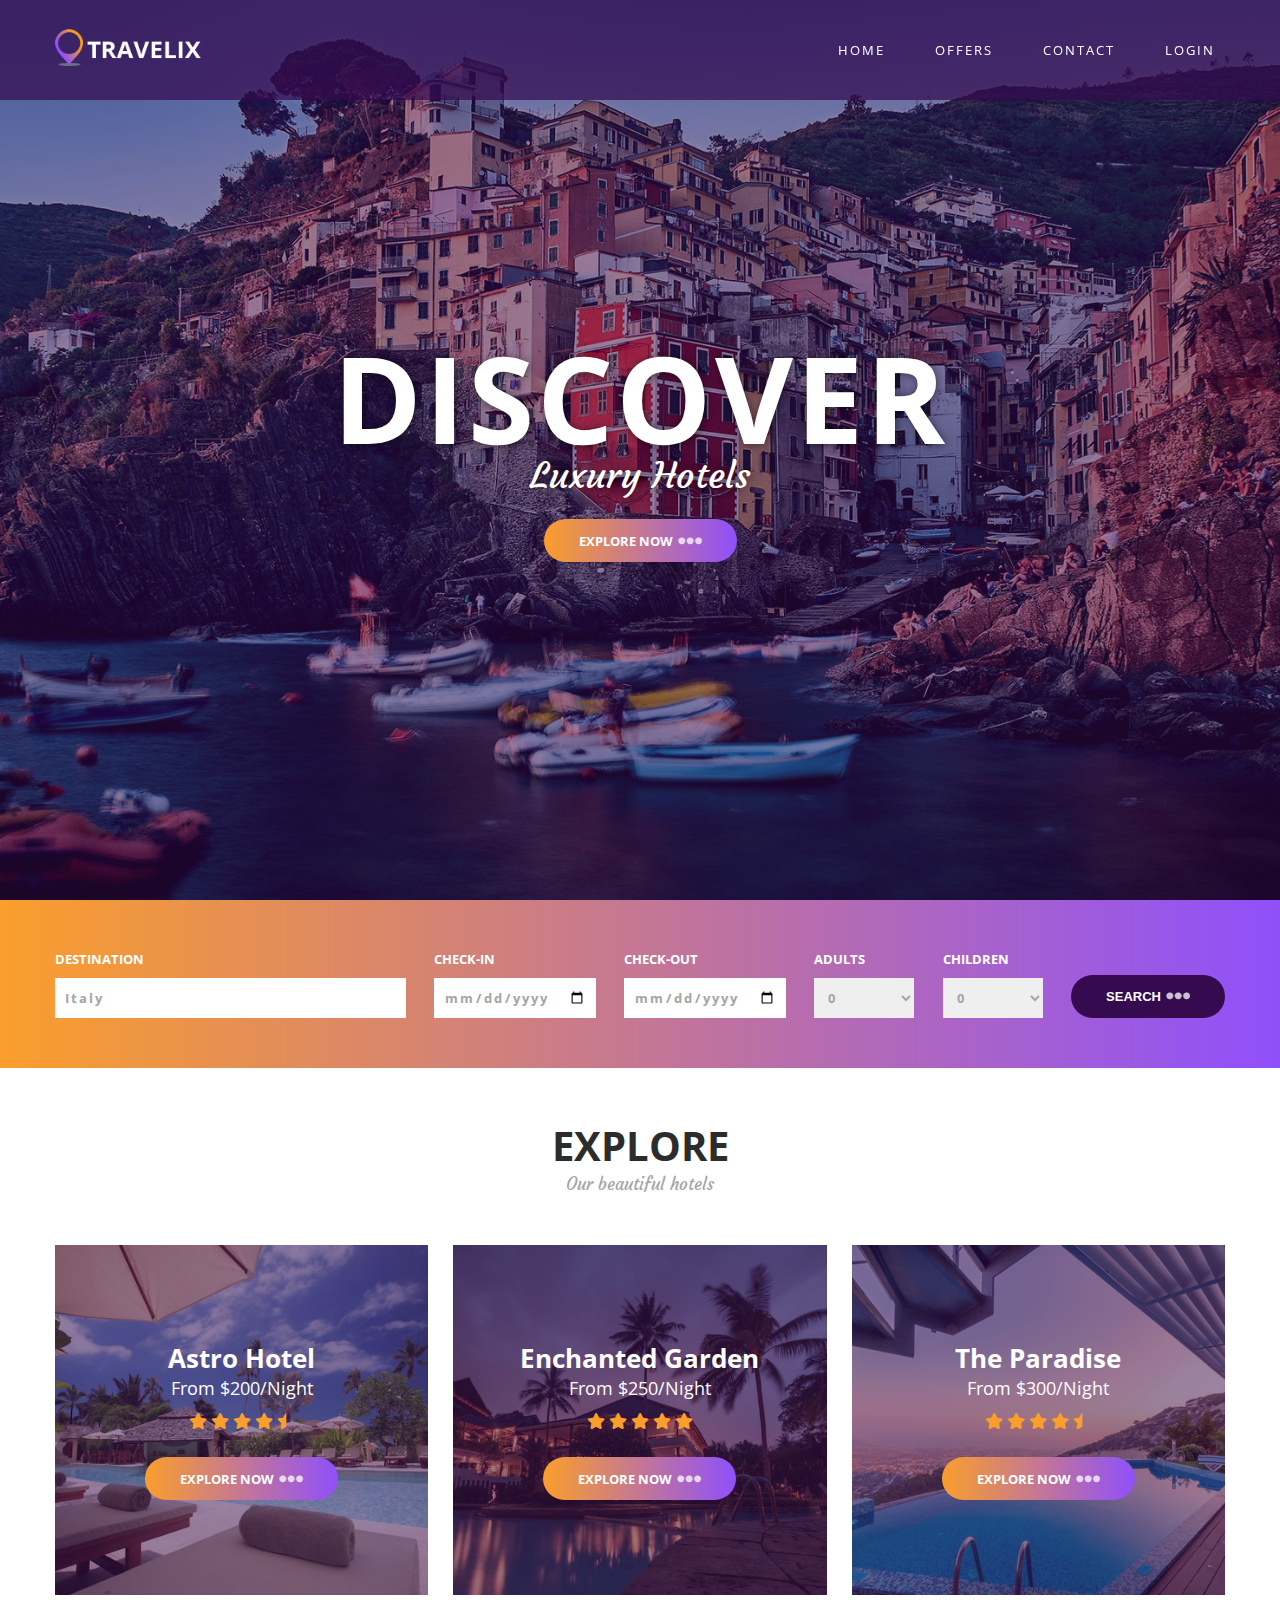
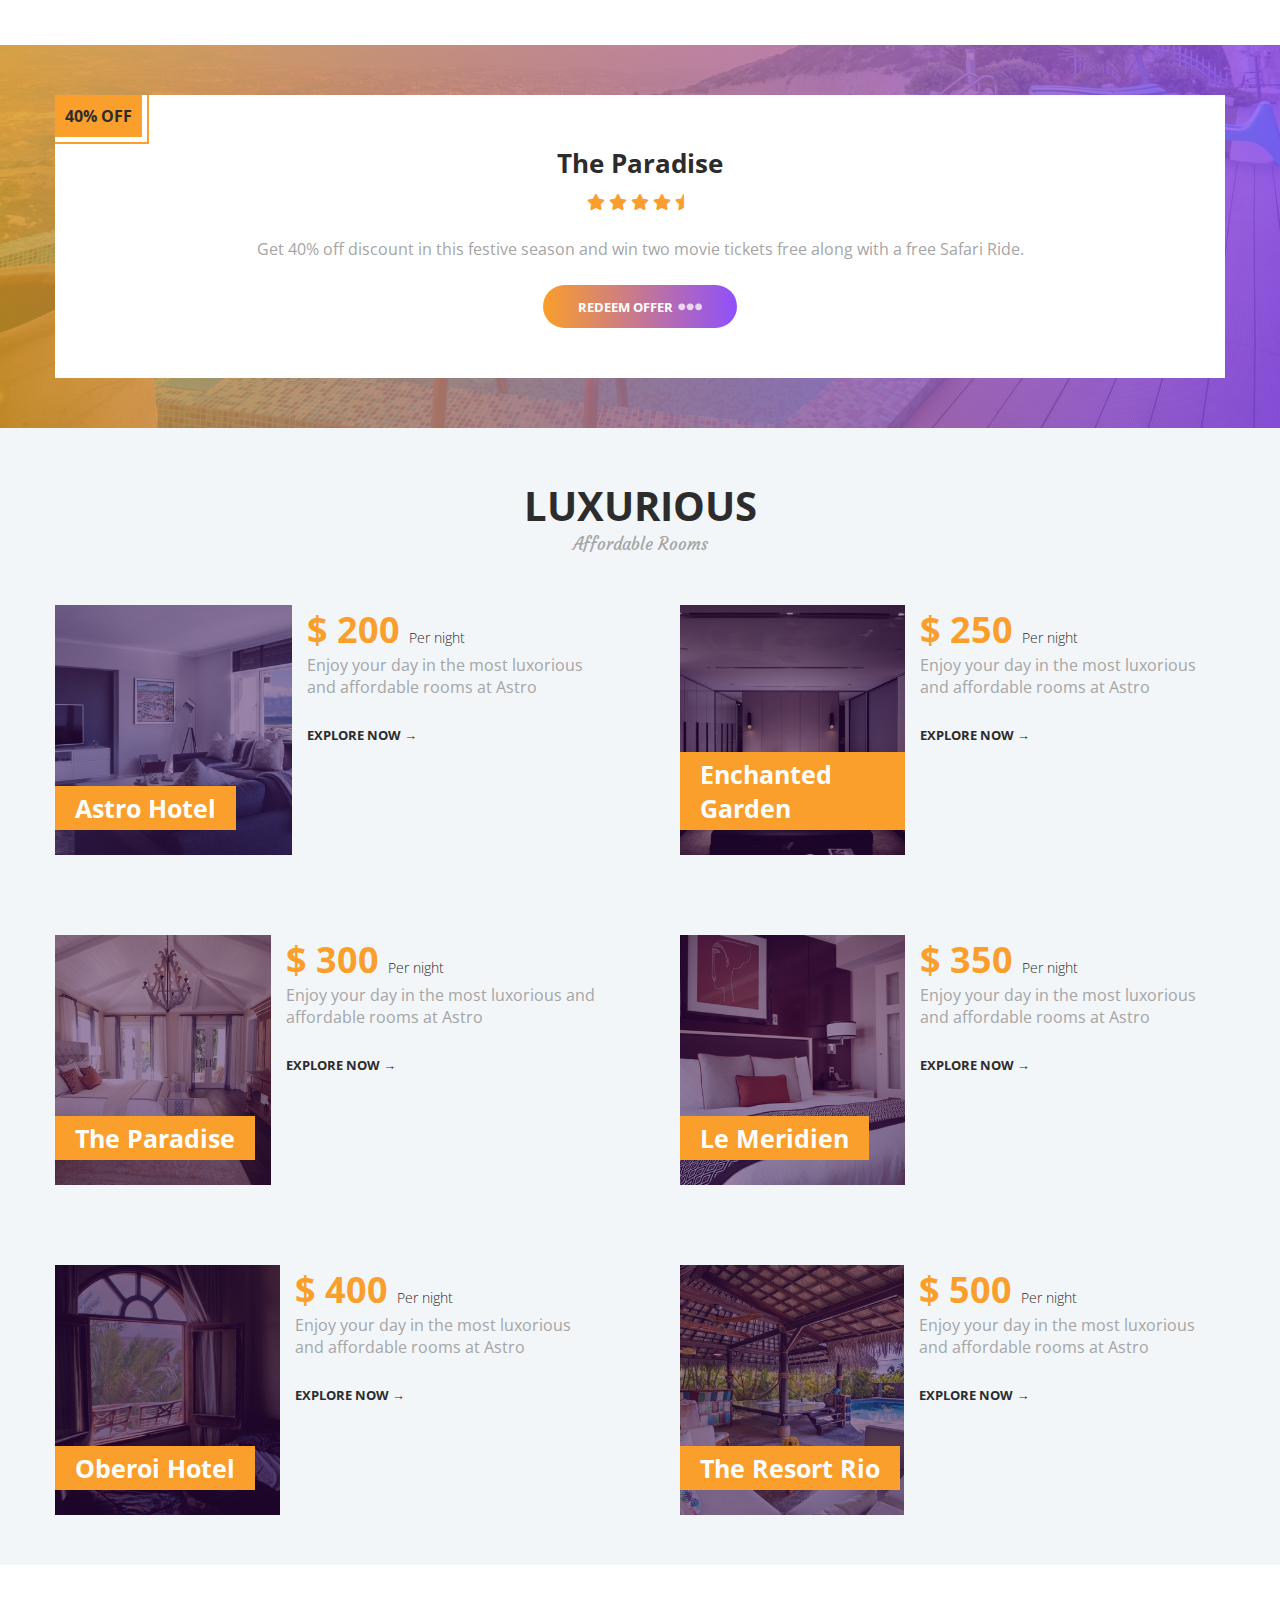
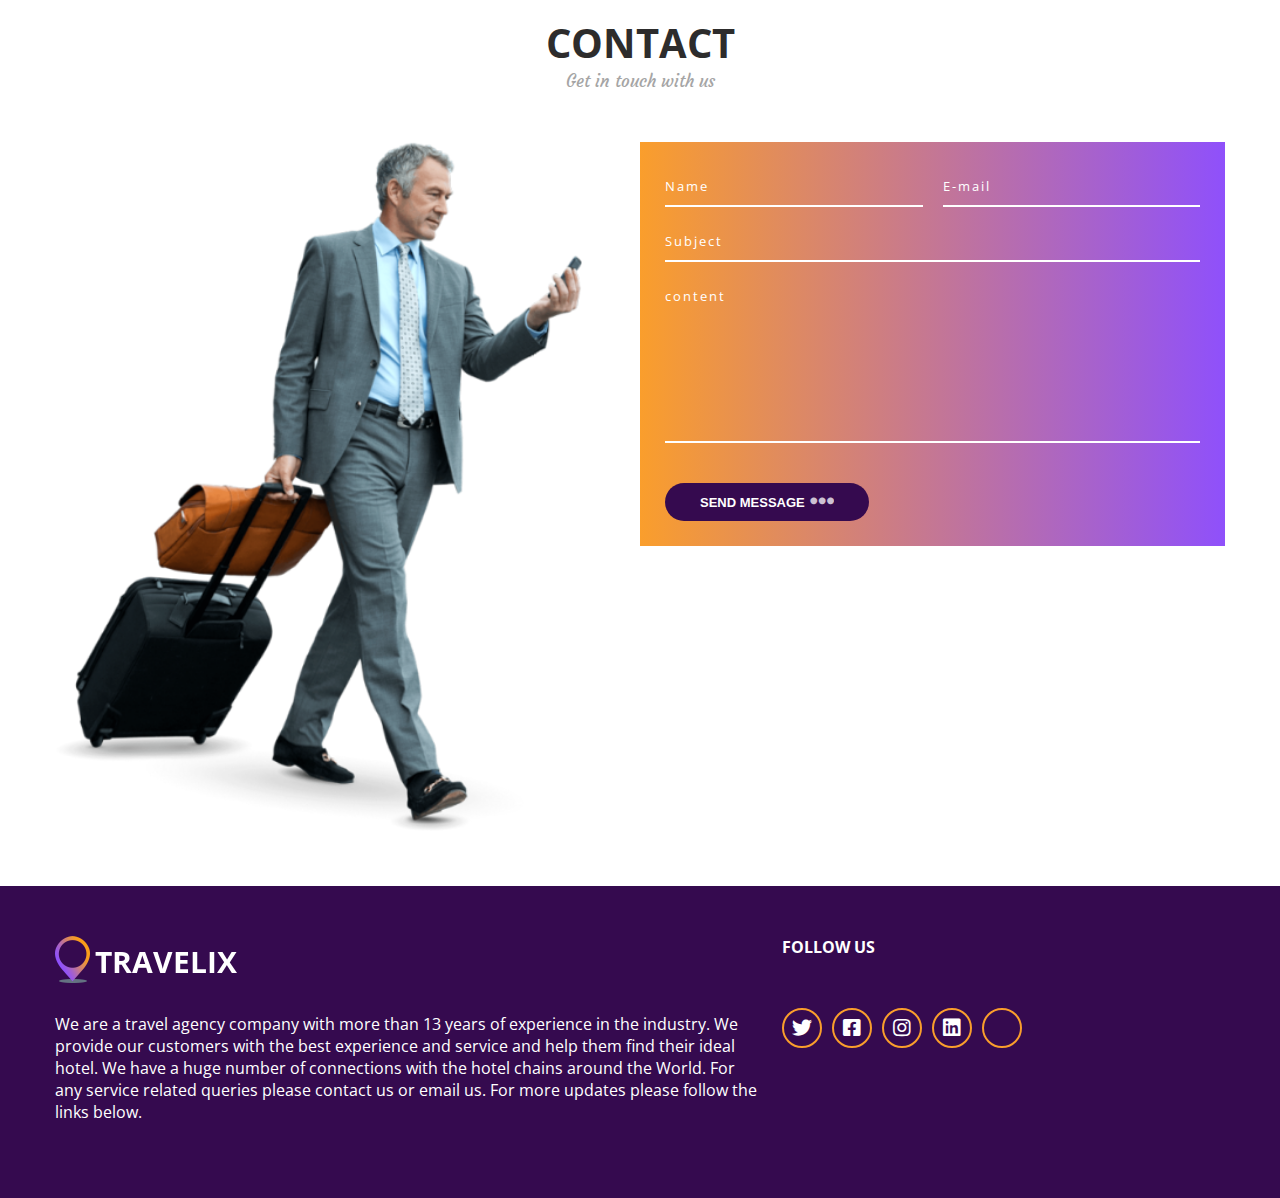
==== index.html @ 1e7fce55 "Add files via upload" ====
<!doctype html>
<html lang="en">
<head>
    <meta charset="UTF-8">
    <meta name="viewport"
        content="width=device-width, user-scalable=no, initial-scale=1.0, maximum-scale=1.0, minimum-scale=1.0">
    <meta http-equiv="X-UA-Compatible" content="ie=edge">
    <title>Travelix</title>
    <!--Font awesome CDN-->
    <link rel="stylesheet" href="https://cdnjs.cloudflare.com/ajax/libs/font-awesome/5.13.0/css/all.min.css">
    <link rel="stylesheet" href="styles.css">
</head>
<body>
    <header class="header">
        <div class="container">
            <nav class="nav">
                <a href="index.html" class="logo">
                    <img src="./images/logo.png" alt="" class="logo-image">
                </a>
                <div class="hamburger-menu">
                    <i class="fas fa-bars"></i>
                    <i class="fas fa-times"></i>
                </div>
                <ul class="nav-list">
                    <li class="nav-item">
                        <a href="index.html" class="nav-link">Home</a>
                    </li>
                    <li class="nav-item">
                        <a href="#offer" class="nav-link">Offers</a>
                    </li>
                    <li class="nav-item">
                        <a href="#contact" class="nav-link">Contact</a>
                    </li>
                    <li class="nav-item">
                        <a href="login.html" class="nav-link">Login</a>
                    </li>


                </ul>
            </nav>
        </div>
    </header>

    <main class="main">
        <div class="hero">
            <div class="container">
                <div class="main-heading">
                    <h1 class="title">Discover</h1>
                    <h2 class="subtitle">Luxury Hotels</h2>
                </div>
                <a href="#explore" class="btn btn-gradient">Explore Now
                    <span class="dots"><i class="fas fa-ellipsis-h"></i></span>
                </a>
            </div>
        </div>

        <section class="booking">
            <div class="container">
                <form action="" class="form book-form">
                    <div class="input-group">
                        <label for="destination" class="input-label">Destination</label>
                        <input type="text" class="input" id="destination" placeholder="Italy">
                    </div>
                    <div class="input-group">
                        <label for="check-in" class="input-label">Check-in</label>
                        <input type="date" class="input" id="check-in">
                    </div>
                    <div class="input-group">
                        <label for="check-out" class="input-label">Check-out</label>
                        <input type="date" class="input" id="check-out">
                    </div>
                    <div class="input-group">
                        <label for="adults" class="input-label">Adults</label>
                        <select class="options" id="adults">
                            <option value="0">0</option>
                            <option value="0">1</option>
                            <option value="0">2</option>
                            <option value="0">3</option>
                            <option value="0">4</option>
                            <option value="0">5</option>
                        </select>
                    </div>
                    <div class="input-group">
                        <label for="children" class="input-label">Children</label>
                        <select class="options" id="children">
                            <option value="0">0</option>
                            <option value="0">1</option>
                            <option value="0">2</option>
                            <option value="0">3</option>
                            <option value="0">4</option>
                            <option value="0">5</option>
                        </select>
                    </div>
                    <button type="submit" class="btn form-btn btn-purple">Search
                        <span class="dots">
                            <i class="fas fa-ellipsis-h"></i>
                        </span>
                    </button>
                </form>
            </div>
        </section>
        <section class="hotels">
            <div class="container">
                <h5 class="section-head">
                    <span class="heading" id="explore">Explore</span>
                    <span class="sub-heading">Our beautiful hotels</span>
                </h5>
                <div class="grid">
                    <div class="grid-item featured-hotels">
                        <img src="./images/hotel_astro_resort.jpg" alt="" class="hotel-image">
                        <h5 class="hotel-name">Astro Hotel</h5>
                        <span class="hotel-price">From $200/Night</span>
                        <div class="hotel-rating">
                            <i class="fas fa-star rating"></i>
                            <i class="fas fa-star rating"></i>
                            <i class="fas fa-star rating"></i>
                            <i class="fas fa-star rating"></i>
                            <i class="fas fa-star-half rating"></i>
                        </div>
                        <a href="#" class="btn btn-gradient">Explore Now
                            <span class="dots"><i class="fas fa-ellipsis-h"></i></span>
                        </a>
                    </div>
                    <div class="grid-item featured-hotels">
                        <img src="./images/hotel_the_enchanted_garden.jpg" alt="" class="hotel-image">
                        <h5 class="hotel-name">Enchanted Garden</h5>
                        <span class="hotel-price">From $250/Night</span>
                        <div class="hotel-rating">
                            <i class="fas fa-star rating"></i>
                            <i class="fas fa-star rating"></i>
                            <i class="fas fa-star rating"></i>
                            <i class="fas fa-star rating"></i>
                            <i class="fas fa-star rating"></i>
                        </div>
                        <a href="#" class="btn btn-gradient">Explore Now
                            <span class="dots"><i class="fas fa-ellipsis-h"></i></span>
                        </a>
                    </div>
                    <div class="grid-item featured-hotels">
                        <img src="./images/hotel_the_paradise.jpg" alt="" class="hotel-image">
                        <h5 class="hotel-name">The Paradise</h5>
                        <span class="hotel-price">From $300/Night</span>
                        <div class="hotel-rating">
                            <i class="fas fa-star rating"></i>
                            <i class="fas fa-star rating"></i>
                            <i class="fas fa-star rating"></i>
                            <i class="fas fa-star rating"></i>
                            <i class="fas fa-star-half rating"></i>
                        </div>
                        <a href="#" class="btn btn-gradient">Explore Now
                            <span class="dots"><i class="fas fa-ellipsis-h"></i></span>
                        </a>
                    </div>
                </div>
            </div>
        </section>
        <section class="offer" id="offer">
            <div class="container">
                <div class="offer-content">
                    <div class="discount">
                        40% Off
                    </div>
                    <h5 class="hotel-name">The Paradise</h5>
                    <div class="hotel-rating">
                        <i class="fas fa-star rating"></i>
                        <i class="fas fa-star rating"></i>
                        <i class="fas fa-star rating"></i>
                        <i class="fas fa-star rating"></i>
                        <i class="fas fa-star-half rating"></i>
                    </div>
                    <p class="paragraph">
                        Get 40% off discount in this festive season and win two movie tickets free along with a free Safari Ride.
                    </p>
                    <a href="#" class="btn btn-gradient">Redeem Offer
                        <span class="dots"><i class="fas fa-ellipsis-h"></i></span>
                    </a>
                </div>
            </div>
        </section>

        <section class="rooms">
            <div class="container">
                <h5 class="section-head">
                    <span class="heading">Luxurious</span>
                    <span class="sub-heading">Affordable Rooms</span>
                </h5>
                <div class="grid rooms-grid">
                    <div class="grid-item featured-rooms">
                        <div class="image-wrap">
                            <img class="room-image" src="./images/room_1.jpg" alt="">
                            <h5 class="room-name">Astro Hotel</h5>
                        </div>
                        <div class="room-info-wrap">
                            <span class="room-price">$ 200 <span class="per-night">Per night</span></span>
                            <p class="paragraph">Enjoy your day in the most luxorious and affordable rooms at Astro</p>
                            <a href="astro.html" class="btn rooms-btn">Explore Now &rarr;</a>
                        </div>
                    </div>
                    <div class="grid-item featured-rooms">
                        <div class="image-wrap">
                            <img class="room-image" src="./images/room_2.jpg" alt="">
                            <h5 class="room-name">Enchanted Garden</h5>
                        </div>
                        <div class="room-info-wrap">
                            <span class="room-price">$ 250 <span class="per-night">Per night</span></span>
                            <p class="paragraph">Enjoy your day in the most luxorious and affordable rooms at Astro</p>
                            <a href="#" class="btn rooms-btn">Explore Now &rarr;</a>
                        </div>
                    </div>
                    <div class="grid-item featured-rooms">
                        <div class="image-wrap">
                            <img class="room-image" src="./images/room_3.jpg" alt="">
                            <h5 class="room-name">The Paradise</h5>
                        </div>
                        <div class="room-info-wrap">
                            <span class="room-price">$ 300 <span class="per-night">Per night</span></span>
                            <p class="paragraph">Enjoy your day in the most luxorious and affordable rooms at Astro</p>
                            <a href="#" class="btn rooms-btn">Explore Now &rarr;</a>
                        </div>
                    </div>
                    <div class="grid-item featured-rooms">
                        <div class="image-wrap">
                            <img class="room-image" src="./images/room_4.jpg" alt="">
                            <h5 class="room-name">Le Meridien</h5>
                        </div>
                        <div class="room-info-wrap">
                            <span class="room-price">$ 350 <span class="per-night">Per night</span></span>
                            <p class="paragraph">Enjoy your day in the most luxorious and affordable rooms at Astro</p>
                            <a href="#" class="btn rooms-btn">Explore Now &rarr;</a>
                        </div>
                    </div>
                    <div class="grid-item featured-rooms">
                        <div class="image-wrap">
                            <img class="room-image" src="./images/room_5.jpg" alt="">
                            <h5 class="room-name">Oberoi Hotel</h5>
                        </div>
                        <div class="room-info-wrap">
                            <span class="room-price">$ 400 <span class="per-night">Per night</span></span>
                            <p class="paragraph">Enjoy your day in the most luxorious and affordable rooms at Astro</p>
                            <a href="#" class="btn rooms-btn">Explore Now &rarr;</a>
                        </div>
                    </div>
                    <div class="grid-item featured-rooms">
                        <div class="image-wrap">
                            <img class="room-image" src="./images/room_6.jpg" alt="">
                            <h5 class="room-name">The Resort Rio</h5>
                        </div>
                        <div class="room-info-wrap">
                            <span class="room-price">$ 500 <span class="per-night">Per night</span></span>
                            <p class="paragraph">Enjoy your day in the most luxorious and affordable rooms at Astro</p>
                            <a href="#" class="btn rooms-btn">Explore Now &rarr;</a>
                        </div>
                    </div>
                </div>
            </div>
        </section>

        <section class="contact" id="contact">
            <div class="container">
                <h5 class="section-head">
                    <span class="heading">Contact</span>
                    <span class="sub-heading">Get in touch with us</span>
                </h5>
                <div class="contact-content">
                    <div class="traveler-wrap">
                        <img src="./images/traveler.png" alt="">
                    </div>
                    <form action="" class="form contact-form">
                        <div class="input-group-wrap">
                            <div class="input-group">
                                <input type="text" class="input" placeholder="Name" required>
                                <span class="bar"></span>
                            </div>
                            <div class="input-group">
                                <input type="email" class="input" placeholder="E-mail" required>
                                <span class="bar"></span>
                            </div>
                        </div>
                            <div class="input-group">
                                <input type="text" class="input" placeholder="Subject" required>
                                <span class="bar"></span>
                            </div>
                            <div class="input-group">
                                <textarea class="input" cols="30" rows="8" placeholder="content" required></textarea>
                                <span class="bar"></span>
                            </div>
                        <button type="submit" class="btn form-btn btn-purple">Send Message
                            <span class="dots"><i class="fas fa-ellipsis-h"></i></span>
                        </button>
                    </form>
                </div>
            </div>
        </section>
    </main>
    <footer class="footer">
        <div class="container">
            <div class="footer-content">
                <div class="footer-content-brand">
                    <a href="index.html" class="logo">
                        <img class="logo-image" src="./images/logo.png" alt="">
                    </a>
                    <div class="paragraph">
                        We are a travel agency company with more than 13 years of experience in the industry. We provide our customers
                        with the best experience and service and help them find their ideal hotel. We have a huge number of connections
                        with the hotel chains around the World. For any service related queries please contact us or email us. For more
                        updates please follow the links below.
                    </div>
                </div>
                <div class="social-media-wrap">
                    <h4 class="footer-heading">Follow Us</h4>
                    <div class="social-media">
                        <a href="#" class="sm-link"><i class="fab fa-twitter"></i></a>
                        <a href="#" class="sm-link"><i class="fab fa-facebook-square"></i></a>
                        <a href="#" class="sm-link"><i class="fab fa-instagram"></i></a>
                        <a href="#" class="sm-link"><i class="fab fa-linkedin"></i></a>
                        <a href="#" class="sm-link"><i class="fab fa-tripadvisor"></i></a>
                    </div>
                </div>
            </div>
        </div>
    </footer>
    <script src="main.js"></script>
</body>
</html>
---- styles.css ----
/*Import the fonts used*/
@import url('https://fonts.googleapis.com/css?family=Courgette|Open+Sans:400,800&display=swap');
/*Basic reset*/
*,
*::before,
*::after {
    margin: 0;
    padding: 0;
    box-sizing: border-box;
}
/*Custom properties*/
:root {
    --dark-color: #2d2c2c;
    --purple-solid: #350a4f;
    --purple-transparent: rgba(53, 10, 79, .7);
    --purple-transparent-alt: rgba(53, 10, 79, .5);
    --purple-light: #8f50fb;
    --yellow-solid: #fa9e2c;
    --gradient-color: linear-gradient(to right, var(--yellow-solid), var(--purple-light));
    --gradient-color-alt: linear-gradient(to right, var(--purple-light), var(--yellow-solid));
}

html{
    font-size: 10px;
    scroll-behavior: smooth;
}

body{
    font-family: 'Open Sans', sans-serif;
    font-size: 1.6rem;
    color: var(--dark-color);
}

a{
    text-decoration: none;
    color: inherit;
}

ul{
    list-style: none;
}

section{
    padding: 5rem 0;
}

.header{
    width: 100%;
    height: 6rem;
    display: flex;
    align-items: center;
    position: fixed;
    top: 0;
    left: 0;
    background-color: var(--purple-transparent);
    z-index: 999;
}

.header.active{
    background-color: var(--purple-solid);
}

.container{
    width: 100%;
    max-width: 120rem;
    padding: 0 1.5rem;
    margin: 0 auto;
}

.nav{
    display: flex;
    align-items: center;
    justify-content: space-between;
}

.logo img{
    max-width: 80%;
}

.hamburger-menu{
    font-size: 2.6rem;
    color: #fff;
    cursor: pointer;
    position: relative;
    z-index: 1500;
}

.hamburger-menu .fa-times{
    display: none;
}

.menu-open .hamburger-menu .fa-times{
    display: block;
}

.menu-open .hamburger-menu .fa-bars{
    display: none;
}

.nav-list{
    display: flex;
    position: fixed;
    top: 0;
    left: 0;
    width: 100%;
    height: 100vh;
    background-color: var(--purple-solid);
    flex-direction: column;
    align-items: center;
    justify-content: center;
    z-index: 1400;
    opacity: 0;
    transform: scale(0);
    transition: opacity .5s;
}

.nav-link{
    display: block;
    color: #fff;
    font-size: 3rem;
    font-weight: bold;
    text-transform: uppercase;
    letter-spacing: 2px;
    padding: 1rem;
}

.nav-item:not(:last-child){
    margin-bottom: 0.5rem;
}

.menu-open .nav-list{
    opacity: 1;
    transform: scale(1);
}

.hero{
    width: 100%;
    height: 100vh;
    background: url("./images/hero_background.jpg") center no-repeat;
    background-size: cover;
    display: flex;
    align-items: center;
    text-align: center;
    position: relative;
    z-index: 0;
}

.hero::before{
    content: '';
    position: absolute;
    top: 0;
    left: 0;
    background-color: var(--purple-transparent-alt);
    width: inherit;
    height: inherit;
    z-index: -1;
}

.main-heading{
    color: #fff;
    line-height: 1;
    text-shadow: 1px 1px 1rem rgba(0, 0, 0, 0.5);
    margin-bottom: 2.5rem;
}

.title{
    font-size: 4.8rem;
    text-transform: uppercase;
    letter-spacing: 3px;
}

.subtitle{
    font-size: 3.6rem;
    font-weight: 300;
    font-family: 'Courgette', cursive;
}

.btn{
    color: #fff;
    font-size: 1.3rem;
    font-weight: bold;
    text-transform: uppercase;
    padding: 0.5rem 3.5rem;
    border: none;
    border-radius: 10rem;
    display: inline-flex;
    align-items: center;
}

.btn-gradient{
    background-image: var(--gradient-color);
}

.btn-gradient:hover{
    background-image: var(--gradient-color-alt);
}

.dots{
    font-size: 2.4rem;
    margin-left: 0.5rem;
    opacity: .75;
}

.booking{
    background-image: var(--gradient-color);
}

.input-group{
    margin-bottom: 1.5rem;
}

.input-label{
    display: block;
    font-size: 1.3rem;
    text-transform: uppercase;
    color: #fff;
    font-weight: bold;
    margin-bottom: 1rem;
}

.input,
.options{
    outline: none;
    border: none;
    width: 100%;
    min-height: 4rem;
    padding: 1rem;
    font-weight: bold;
    color: #a5a5a5;
    letter-spacing: 2px;
    font-family: "Open Sans", sans-serif;
    resize: none;
}

::placeholder{
    color: inherit;
}

.form-btn{
    margin-top: 2.5rem;
    cursor: pointer;
}

.btn-purple{
    background-color: var(--purple-solid);
}

.btn-purple:hover{
    background-color: #56247f;
}

.section-head{
    text-align: center;
    margin-bottom: 5rem;
}

.heading{
    display: block;
    font-size: 4rem;
    text-transform: uppercase;
}

.sub-heading{
    font-size: 1.7rem;
    font-family: 'Courgette', cursive;
    font-weight: 300;
    color: #a5a5a5;
}

.grid{
    display: grid;
    grid-template-columns: repeat(auto-fit, minmax(30rem, 1fr));
    grid-gap: 2.5rem;
}

.grid-item{
    display: flex;
    flex-direction: column;
    align-items: center;
    justify-content: center;
}

.featured-hotels{
    height: 35rem;
    color: #fff;
    padding: 1rem;
    position: relative;
}

.featured-hotels::before{
    content: "";
    position: absolute;
    top: 0;
    bottom: 0;
    left: 0;
    width: 100%;
    height: 100%;
    background-color: var(--purple-transparent-alt);
    z-index: -1;
}

.hotel-image{
    width: 100%;
    height: 100%;
    object-fit: cover;
    position: absolute;
    top: 0;
    left: 0;
    z-index: -2;
}

.hotel-name{
    font-size: 2.6rem;
}

.hotel-price{
    font-size: 1.8rem;
}

.hotel-rating{
    margin: 1rem 0 2.5rem;
}

.rating{
    color: var(--yellow-solid);
}

.offer{
    background: linear-gradient(to right, rgba(215, 158, 44, .8), rgba(143, 80, 251, .8)),
    url("./images/the_paradise_bg.jpg") bottom center no-repeat;
    background-size: cover;
}

.offer-content{
    background-color: #fff;
    text-align: center;
    padding: 5rem 1rem;
    position: relative;
    overflow: hidden;
}

.discount{
    background-color: var(--yellow-solid);
    position: absolute;
    top: 0;
    padding: 1rem;
    font-weight: bold;
    left: 0;
    text-transform: uppercase;
    outline: 2px solid var(--yellow-solid);
    outline-offset: .5rem;
}

.paragraph{
    color: #a5a5a5;
    margin-bottom: 2.5rem;
}

.rooms{
    background-color: #f2f6f9;
}

.image-wrap{
    position: relative;
    height: 25rem;
}

.image-wrap::after{
    content: '';
    position: absolute;
    top: 0;
    left: 0;
    width: 100%;
    height: 100%;
    background-color: var(--purple-transparent-alt);
}

.room-image{
    width: 100%;
    height: 100%;
    object-fit: cover;
}

.room-name{
    font-size: 2.5rem;
    background-color: var(--yellow-solid);
    color: #fff;
    padding: 0.5rem 2rem;
    position: absolute;
    left: 0;
    bottom: 2.5rem;
    z-index: 10;
}

.room-price{
    display: block;
    font-size: 3.6rem;
    font-weight: bold;
    color: var(--yellow-solid);
}

.per-night{
    color: var(--dark-color);
    font-size: 1.4rem;
    font-weight: 100;
}

.rooms-btn{
    color: var(--dark-color);
    padding: 0;
    transition: color .5s;
}

.rooms-btn:hover{
    color: var(--yellow-solid);
}

.contact-content{
    display: flex;
    justify-content: center;
}

.traveler-wrap{
    display: none;
}

.contact-form{
    width: 100%;
    background-image: var(--gradient-color);
    padding: 2.5rem;
}

.contact-form .input{
    display: block;
    background-color: transparent;
    color: #fff;
    font-weight: normal;
    border-bottom: 2px solid #fff;
    padding-left: 0;
}

.bar{
    display: block;
    position: relative;
}

.bar::after{
    content: '';
    position: absolute;
    left: 0;
    bottom: 0;
    width: 100%;
    height: 3px;
    background-color: var(--purple-light);
    transform: scaleX(0);
    transform-origin: left;
    transition: transform .5s;
}

.contact-form .input:focus + .bar::after{
    transform: scaleX(1);
}

.footer{
    padding: 5rem 0;
    background-color: var(--purple-solid);
    color: #fff;
}

.footer-content-brand{
    margin-bottom: 5rem;
}

.footer .paragraph{
    color: inherit;
}

.footer-heading{
    text-transform: uppercase;
    margin-bottom: 2.5rem;
}

.social-media{
    display: flex;
}

.sm-link{
    width: 4rem;
    height: 4rem;
    font-size: 2rem;
    border: 2px solid var(--yellow-solid);
    border-radius: 50%;
    display: flex;
    margin-right: 1rem;
    transition: background-color .5s;
}

.sm-link:hover{
    background-color: var(--yellow-solid);
    color: var(--dark-color);
}

.sm-link i{
    margin: auto;
}

@media screen and (min-width: 768px){
    .header{
        height: 10rem;
    }

    header.active{
        height: 6rem;
    }

    .title{
        font-size: 8rem;
    }

    .footer{
        overflow-x: hidden;
    }

    .contact-content{
        justify-content: space-between;
    }

    .traveler-wrap{
        display: block;
        flex: 0 0 45%;
    }

    .traveler-wrap img{
        width: 100%;
    }

    .contact-form{
        flex: 0 0 50%;
        align-self: flex-start;
    }

    .input-group-wrap{
        display: flex;
    }

    .input-group-wrap .input-group{
        width: 50%;
        margin-right: 2rem;
    }

    .input-group-wrap .input-group:last-child{
        margin-right: 0;
    }

    .footer-content{
        display: flex;
    }

    .footer-content-brand{
        margin-bottom: 0;
        flex: 0 0 60%;
    }

    .footer .paragraph{
        margin-top: 2.5rem;
    }

    .footer-heading{
        margin-bottom: 5rem;
    }

    .social-media-wrap{
        flex: 0 0 40%;
        margin-left: 2.5rem;
    }
}

@media screen and (min-width: 1000px){
    section: not(.booking){
        padding: 10rem 0;
    }

    .hamburger-menu{
        display: none;
    }

    .nav-list{
        position: initial;
        width: initial;
        height: initial;
        background-color: transparent;
        flex-direction: row;
        justify-content: initial;
        opacity: 1;
        transform: scale(1);
    }

    .nav-item:not(:last-child){
        margin-right: 3rem;
        margin-bottom: 0;
    }

    .nav-link{
        font-size: 1.3rem;
        font-weight: normal;
        transition: color .5s;
    }

    .nav-link:hover{
        color: var(--yellow-solid);
    }

    .title{
        font-size: 12rem;
    }

    .sub-title{
        font-size: 4.6rem;
    }

    .book-form{
        display: flex;
        justify-content: space-between;
    }

    .book-form .input-group{
        margin-bottom: 0;
    }

    .book-form .input-group:first-child{
        flex: 0 0 20%;
    }

    .input,
    .options{
        min-width: 10rem;
    }

    .rooms-grid{
        grid-template-columns: repeat(auto-fit, minmax(40rem, 1fr));
        grid-gap: 8rem;
    }

    .featured-rooms{
        flex-direction: row;
        align-items: flex-start;
    }

    .room-info-wrap{
        margin-left: 1.5rem;
    }
}

@media screen and (min-width: 1200px){
    .book-form .input-group:first-child{
        flex: 0 0 30%;
    }
}
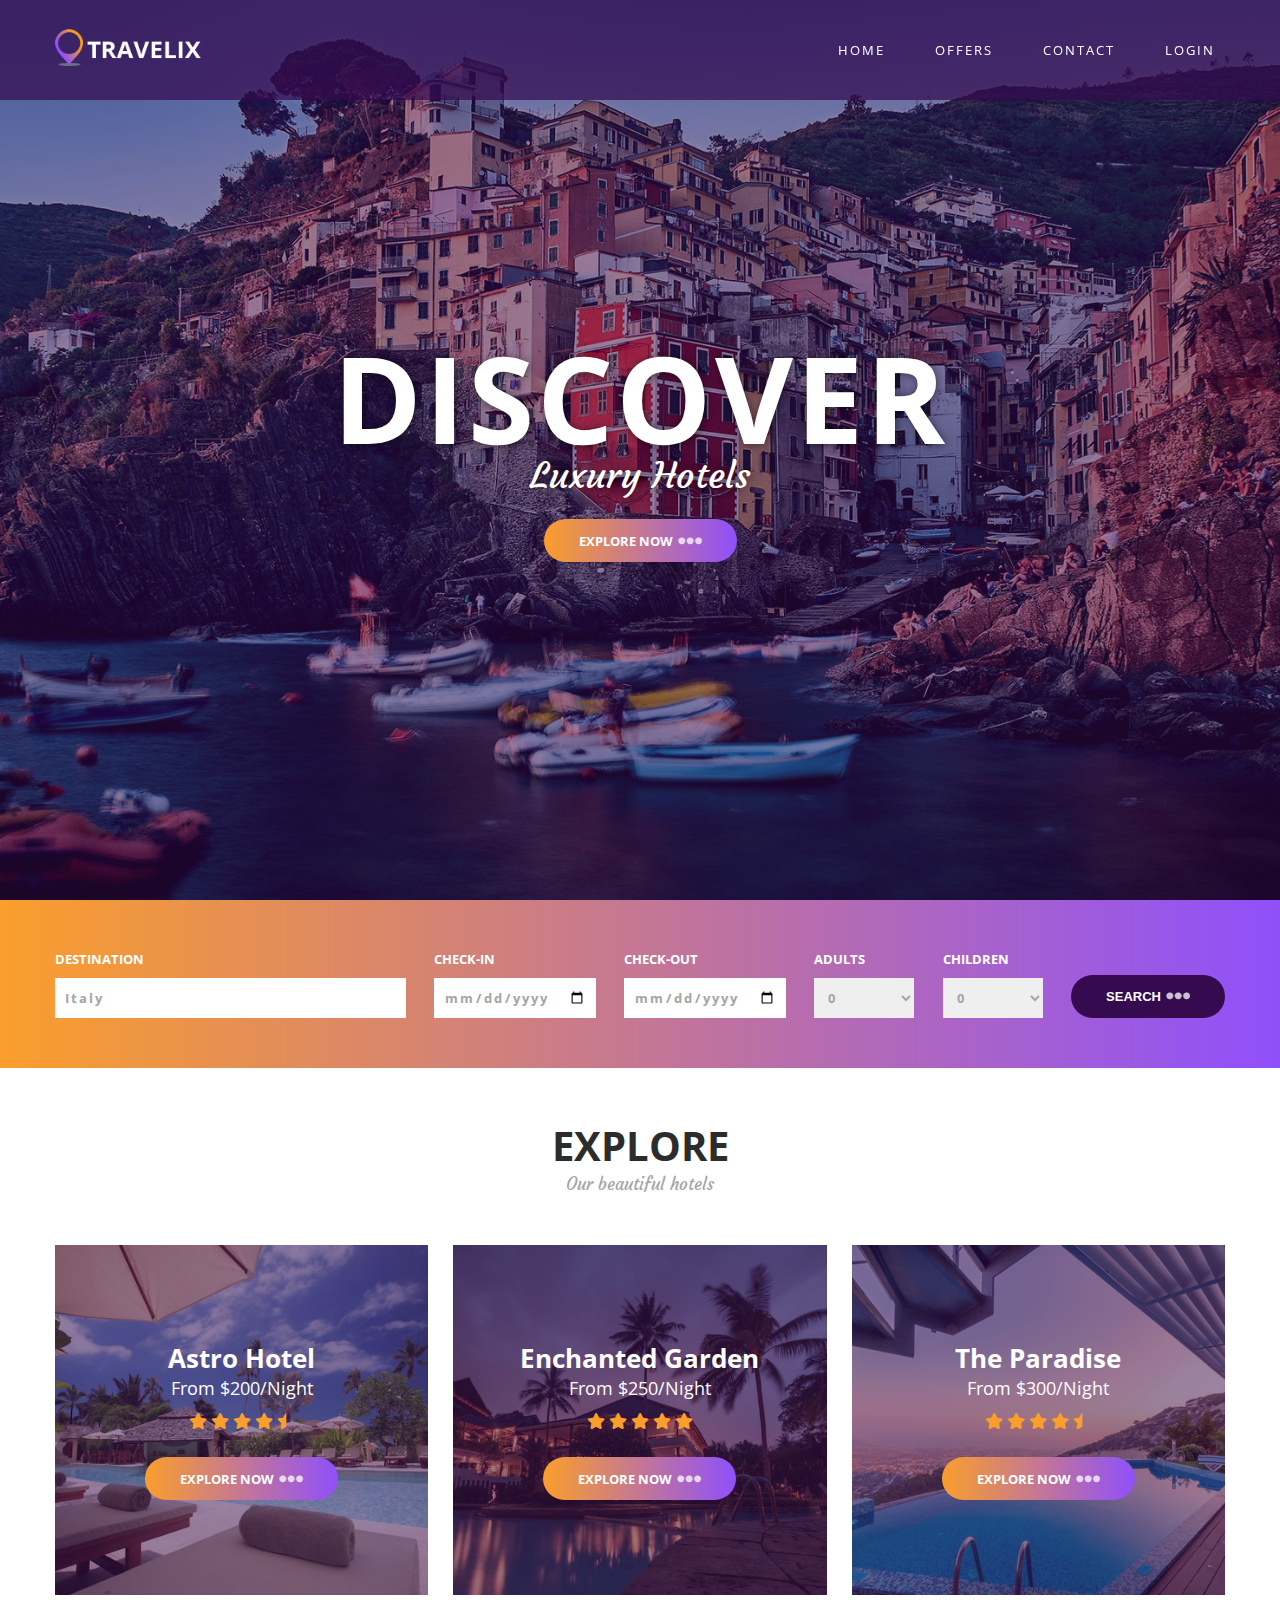
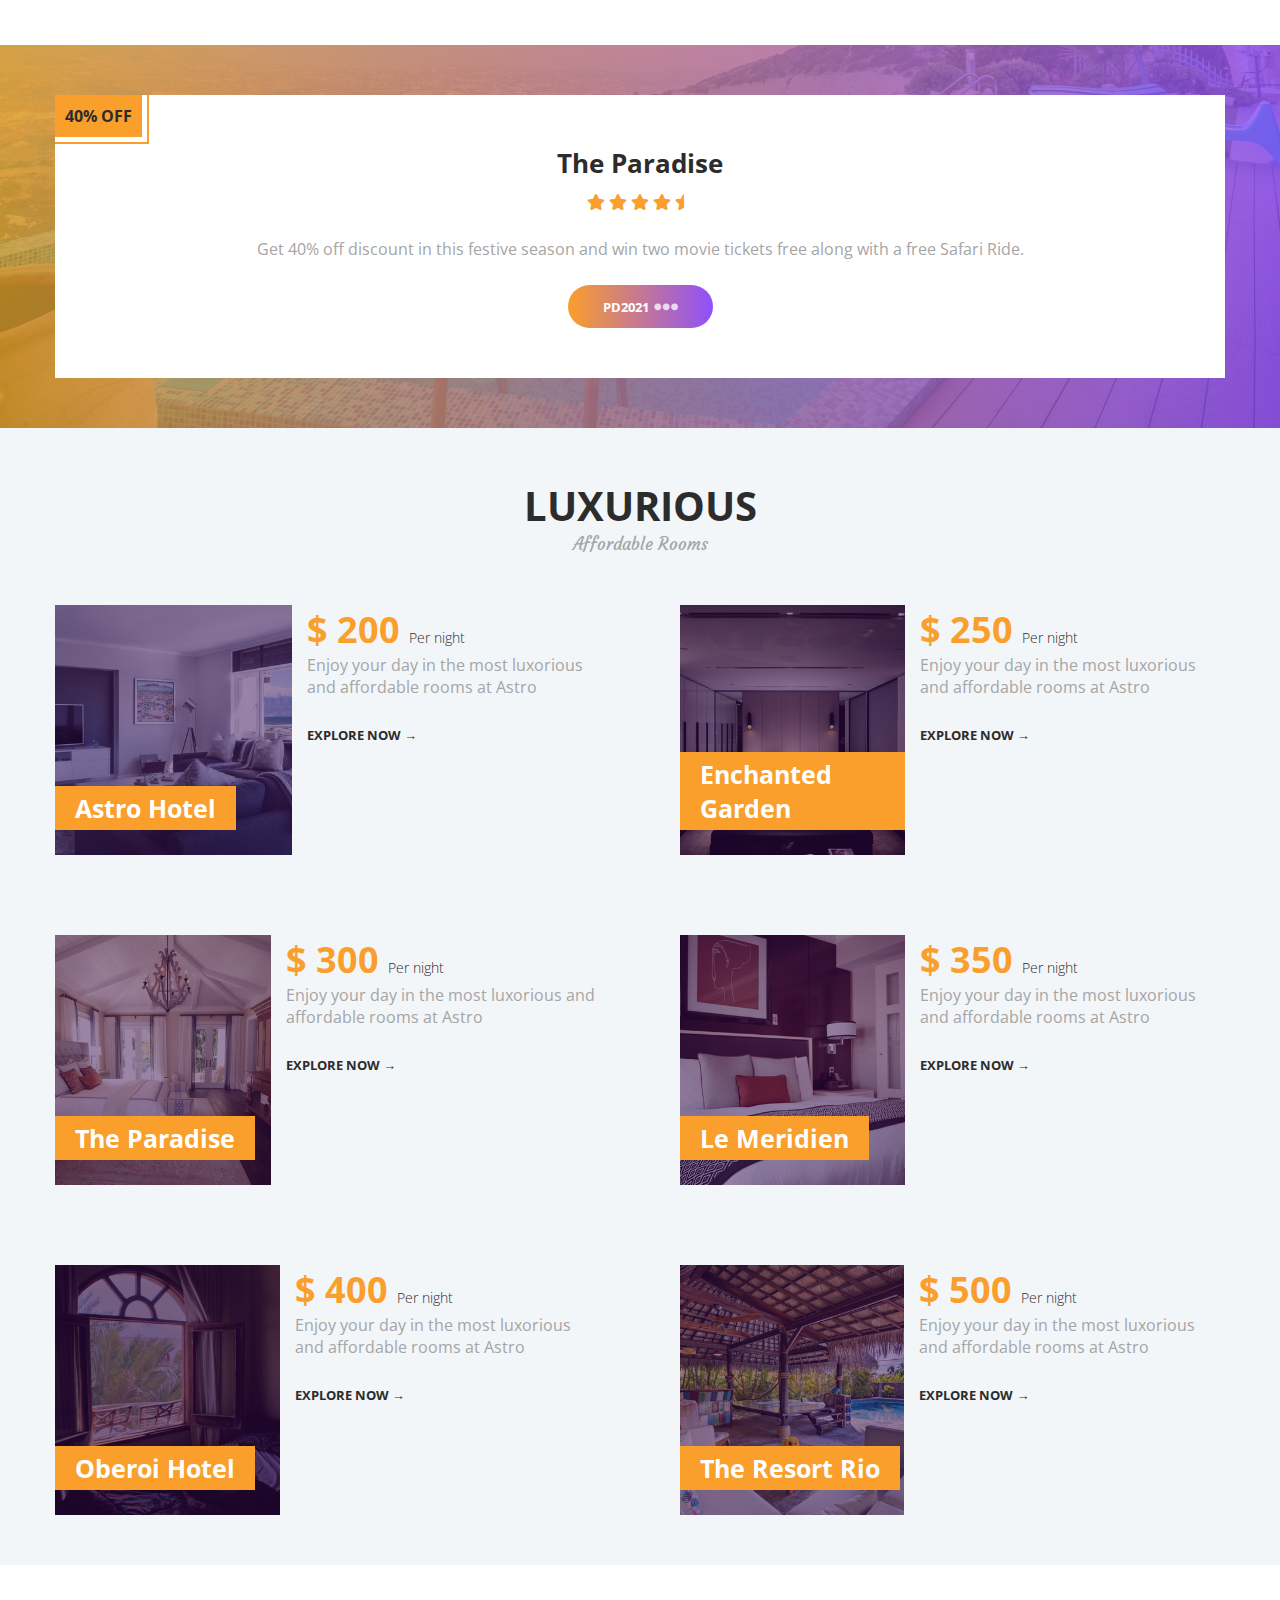
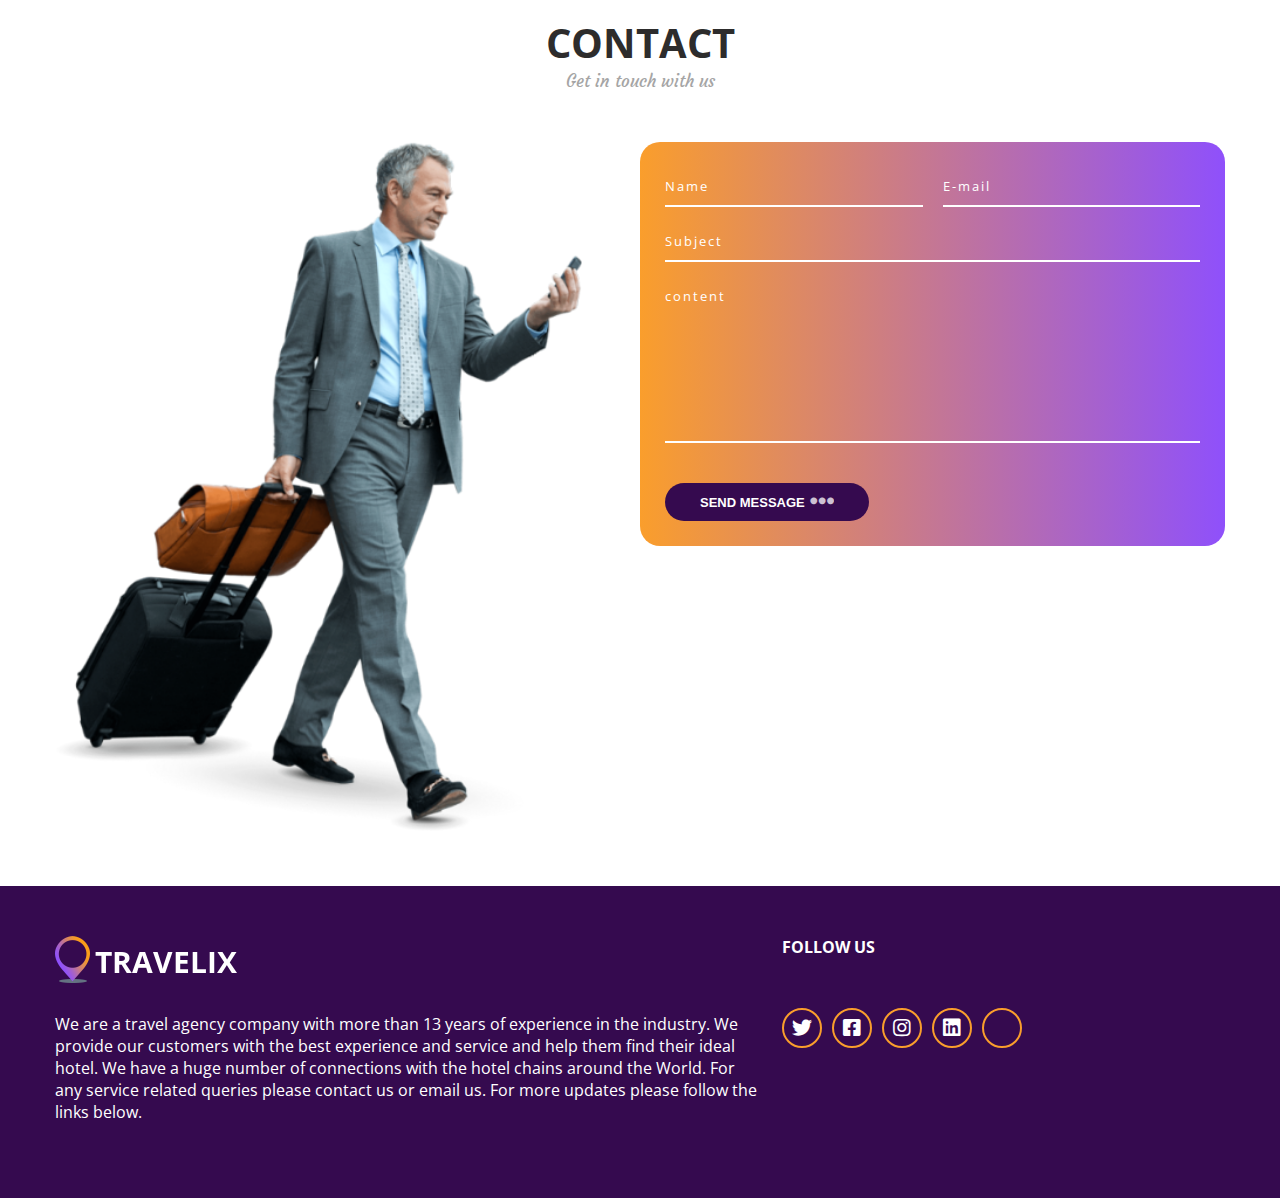
==== commit 40d1e082: "Update index.html" ====
--- a/index.html
+++ b/index.html
@@ -117,7 +117,7 @@
                             <i class="fas fa-star rating"></i>
                             <i class="fas fa-star-half rating"></i>
                         </div>
-                        <a href="#" class="btn btn-gradient">Explore Now
+                        <a href="astro.html" class="btn btn-gradient">Explore Now
                             <span class="dots"><i class="fas fa-ellipsis-h"></i></span>
                         </a>
                     </div>
@@ -171,7 +171,7 @@
                     <p class="paragraph">
                         Get 40% off discount in this festive season and win two movie tickets free along with a free Safari Ride.
                     </p>
-                    <a href="#" class="btn btn-gradient">Redeem Offer
+                    <a href = "" class="btn btn-gradient">PD2021
                         <span class="dots"><i class="fas fa-ellipsis-h"></i></span>
                     </a>
                 </div>
--- a/styles.css
+++ b/styles.css
@@ -428,6 +428,7 @@
     width: 100%;
     background-image: var(--gradient-color);
     padding: 2.5rem;
+    border-radius: 20px;
 }
 
 .contact-form .input{
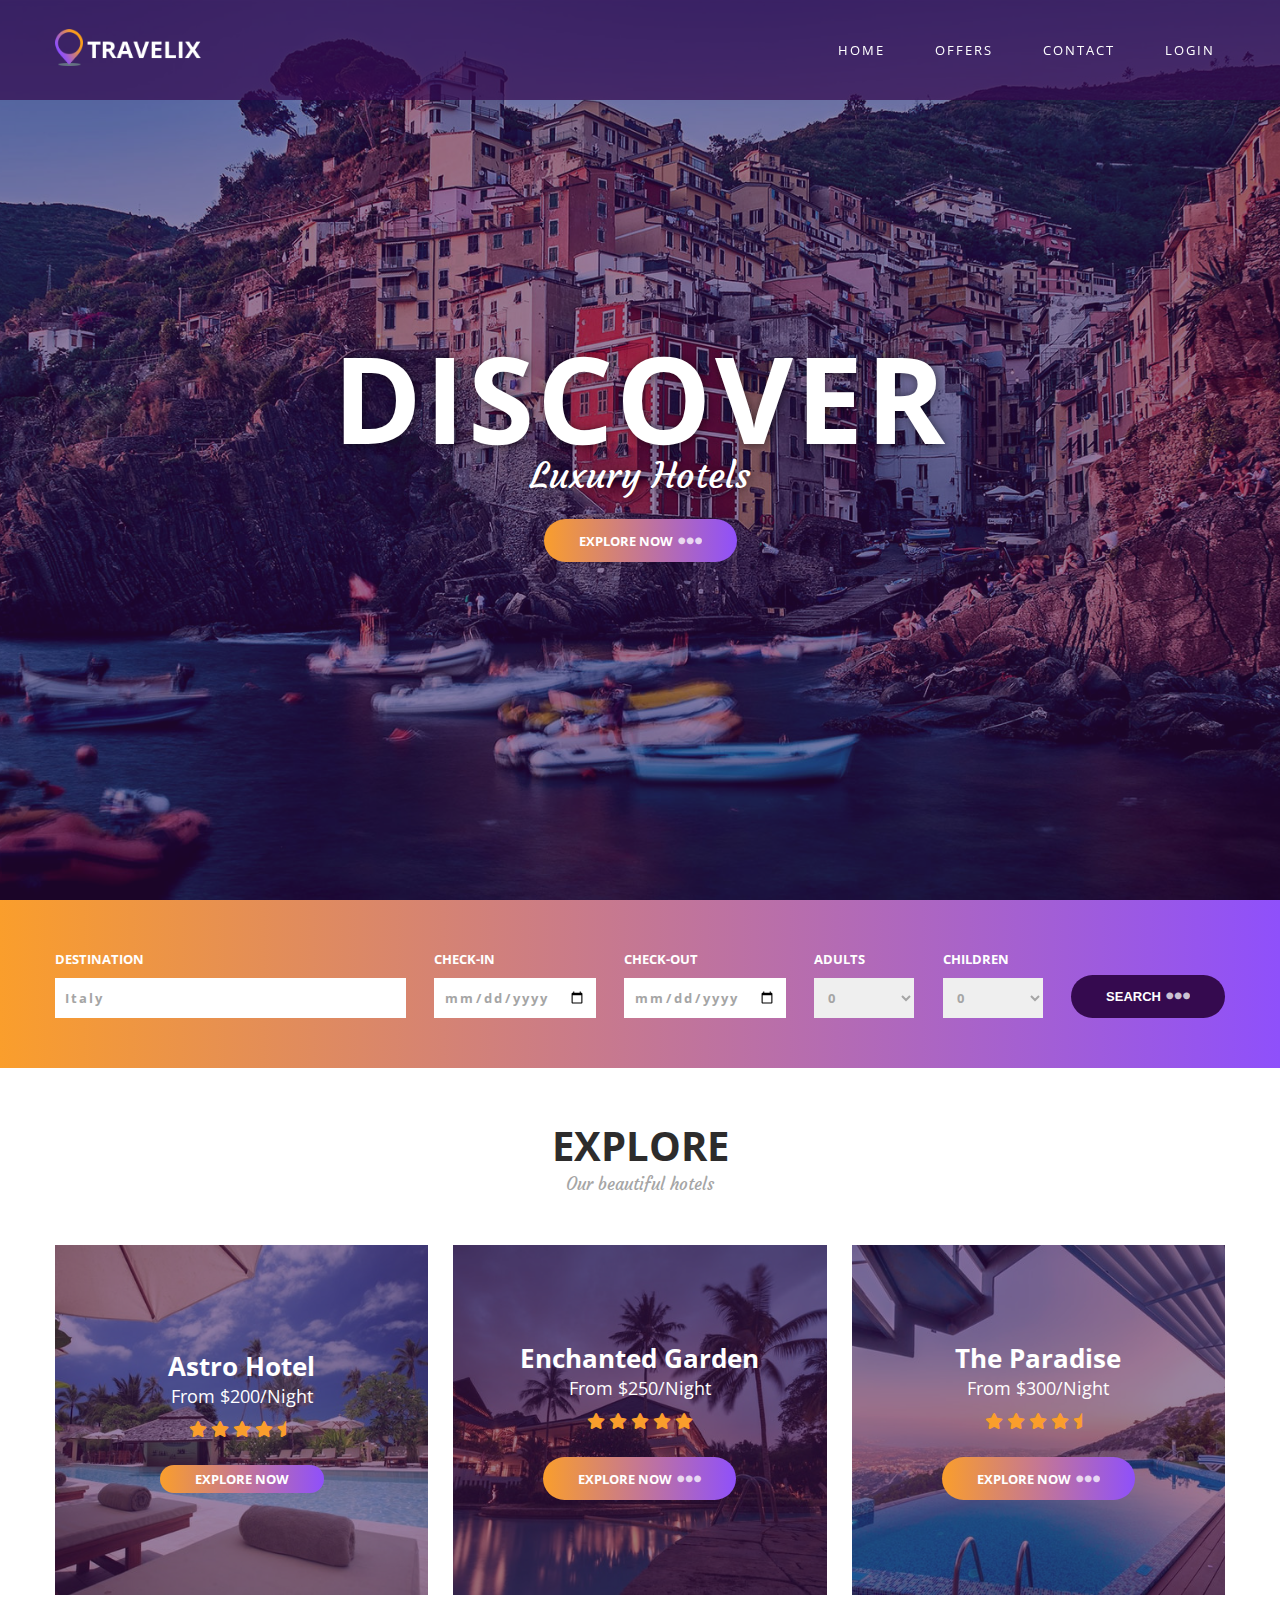
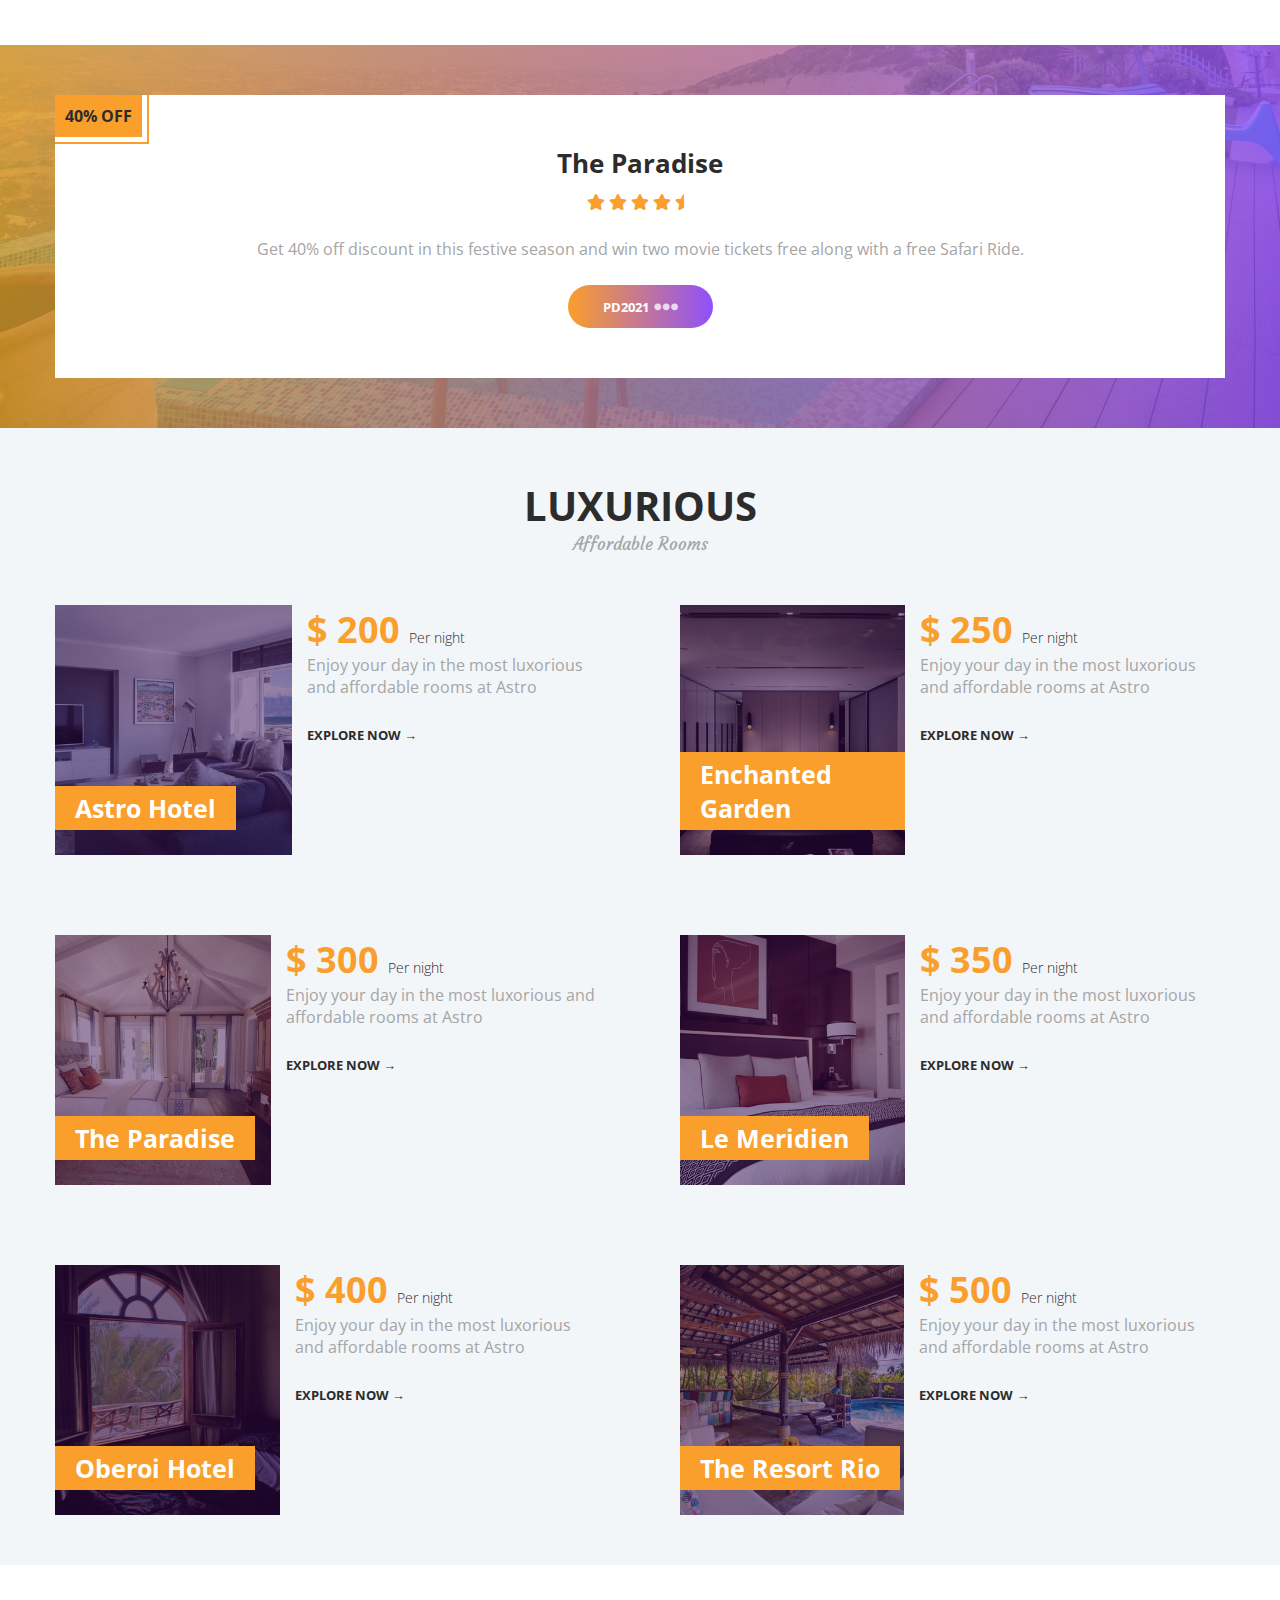
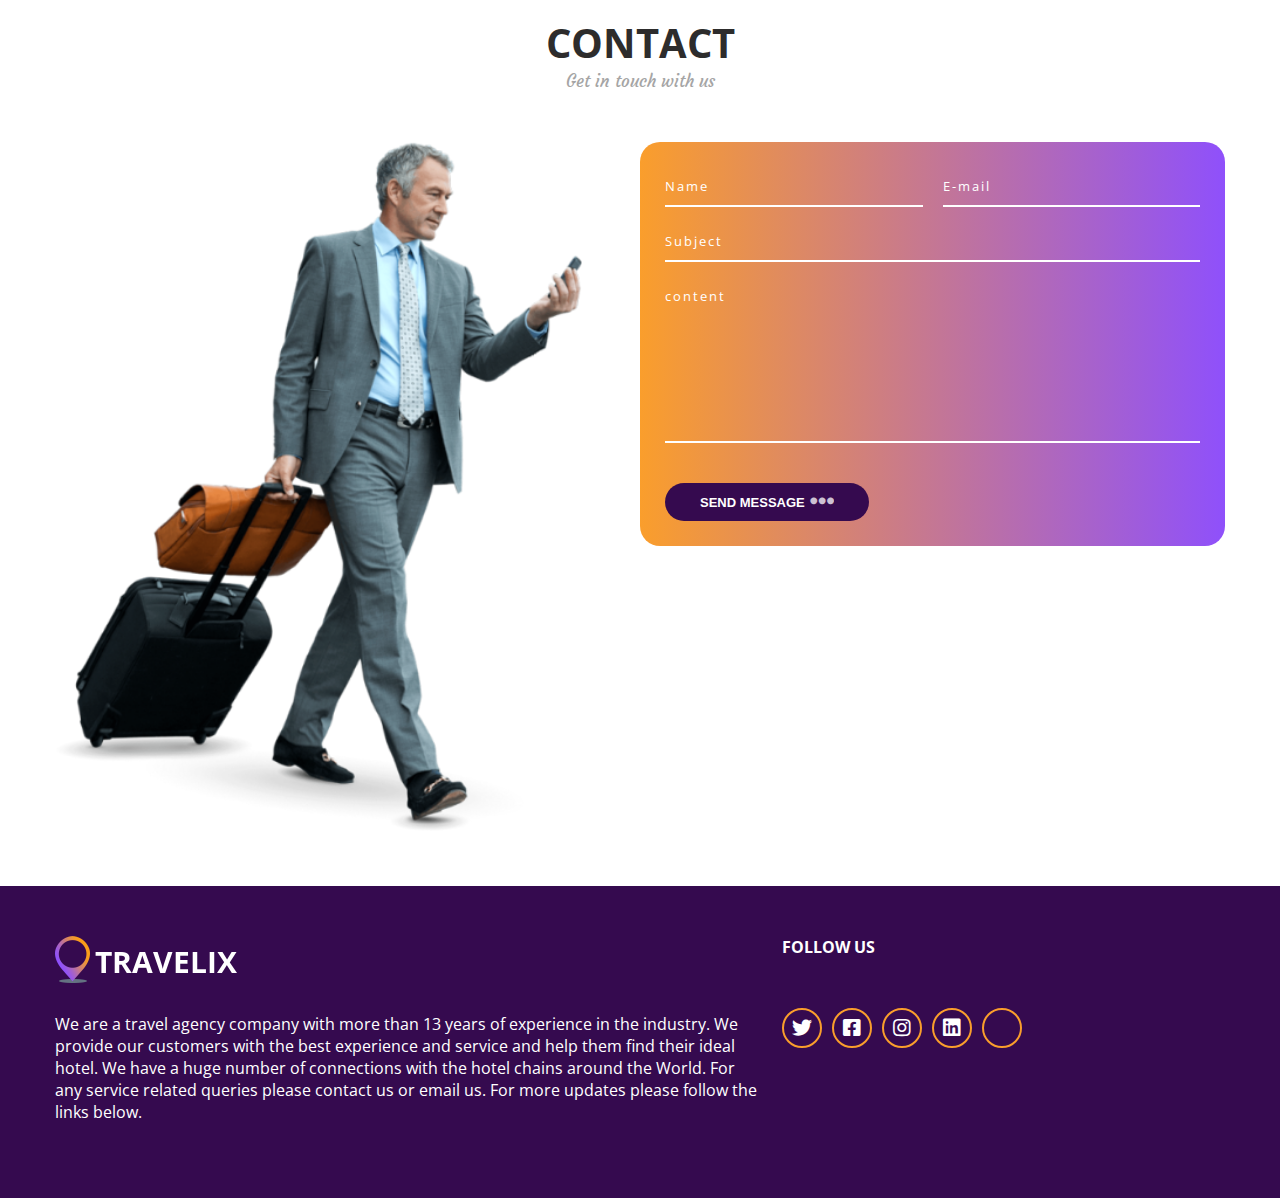
==== commit b9f7a28f: "Update index.html" ====
--- a/index.html
+++ b/index.html
@@ -117,9 +117,7 @@
                             <i class="fas fa-star rating"></i>
                             <i class="fas fa-star-half rating"></i>
                         </div>
-                        <a href="astro.html" class="btn btn-gradient">Explore Now
-                            <span class="dots"><i class="fas fa-ellipsis-h"></i></span>
-                        </a>
+                        <a href="astro.html" class="btn btn-gradient">Explore Now</a>
                     </div>
                     <div class="grid-item featured-hotels">
                         <img src="./images/hotel_the_enchanted_garden.jpg" alt="" class="hotel-image">
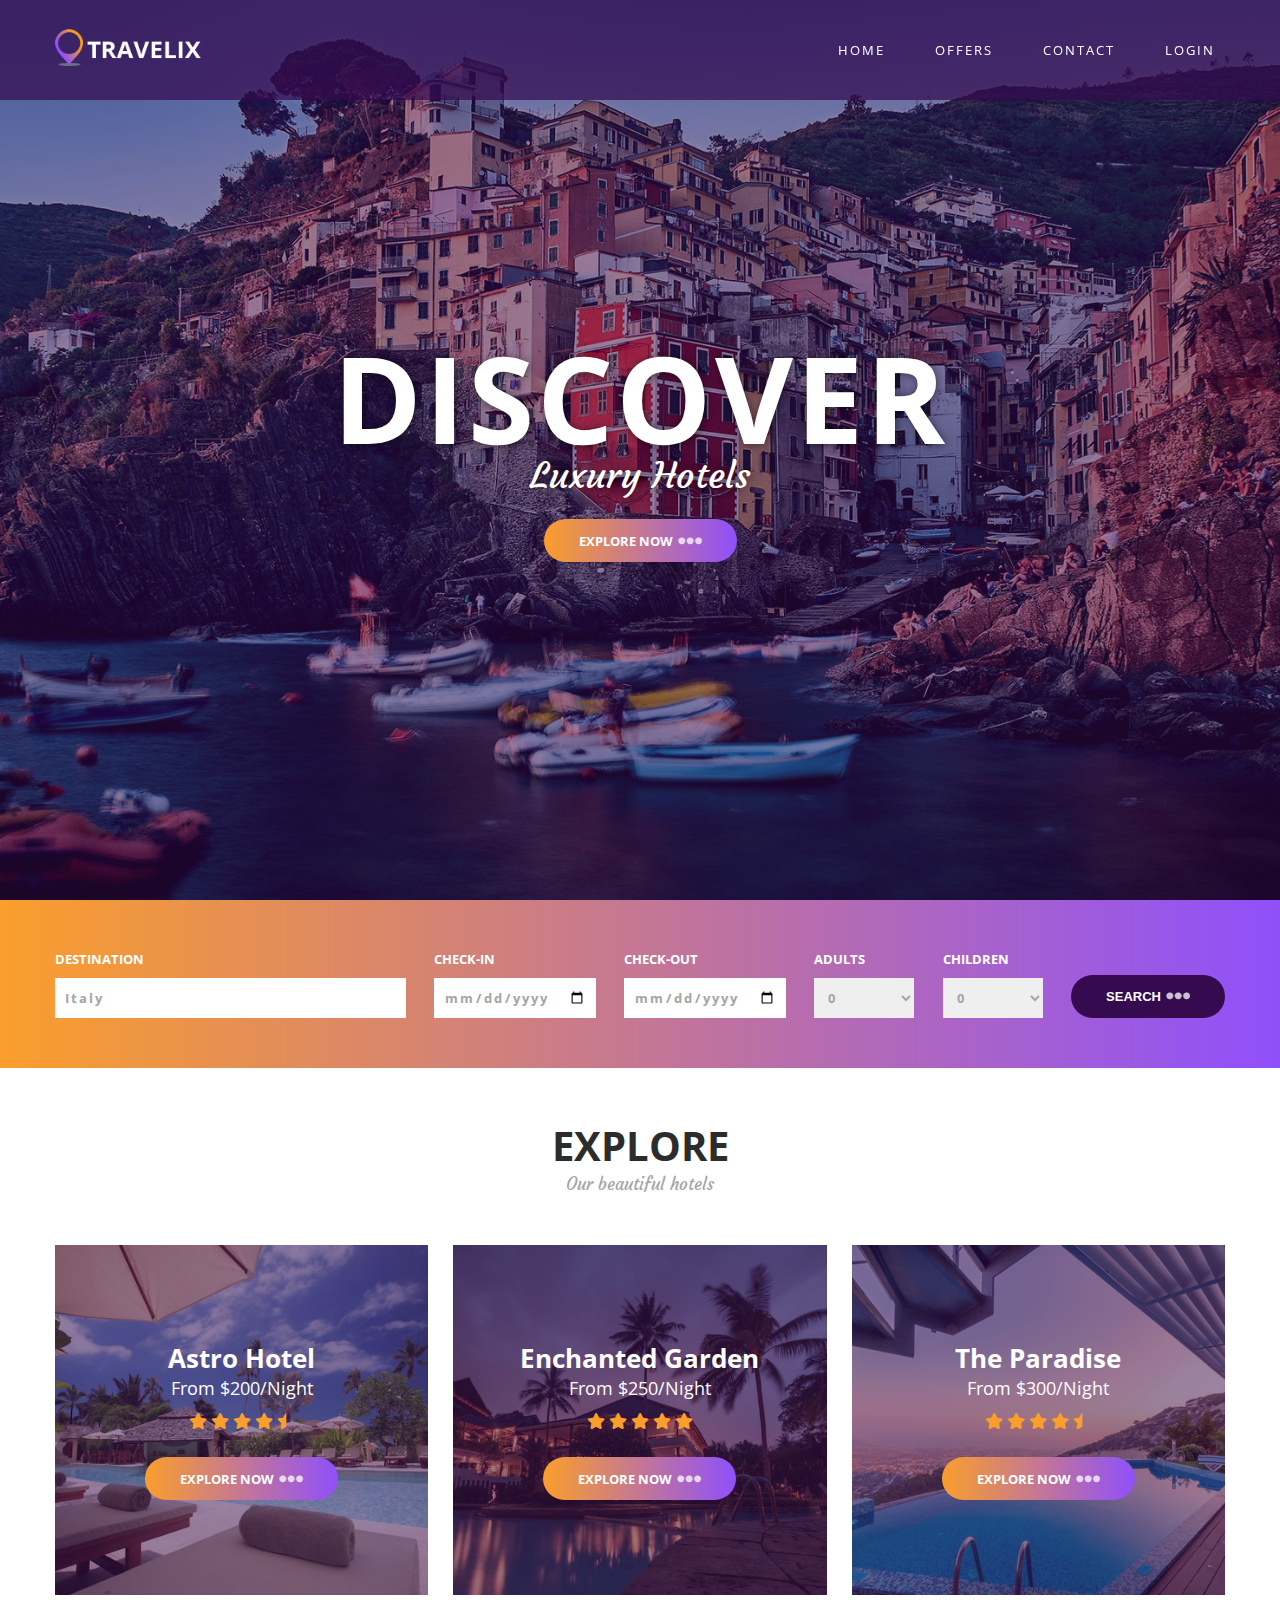
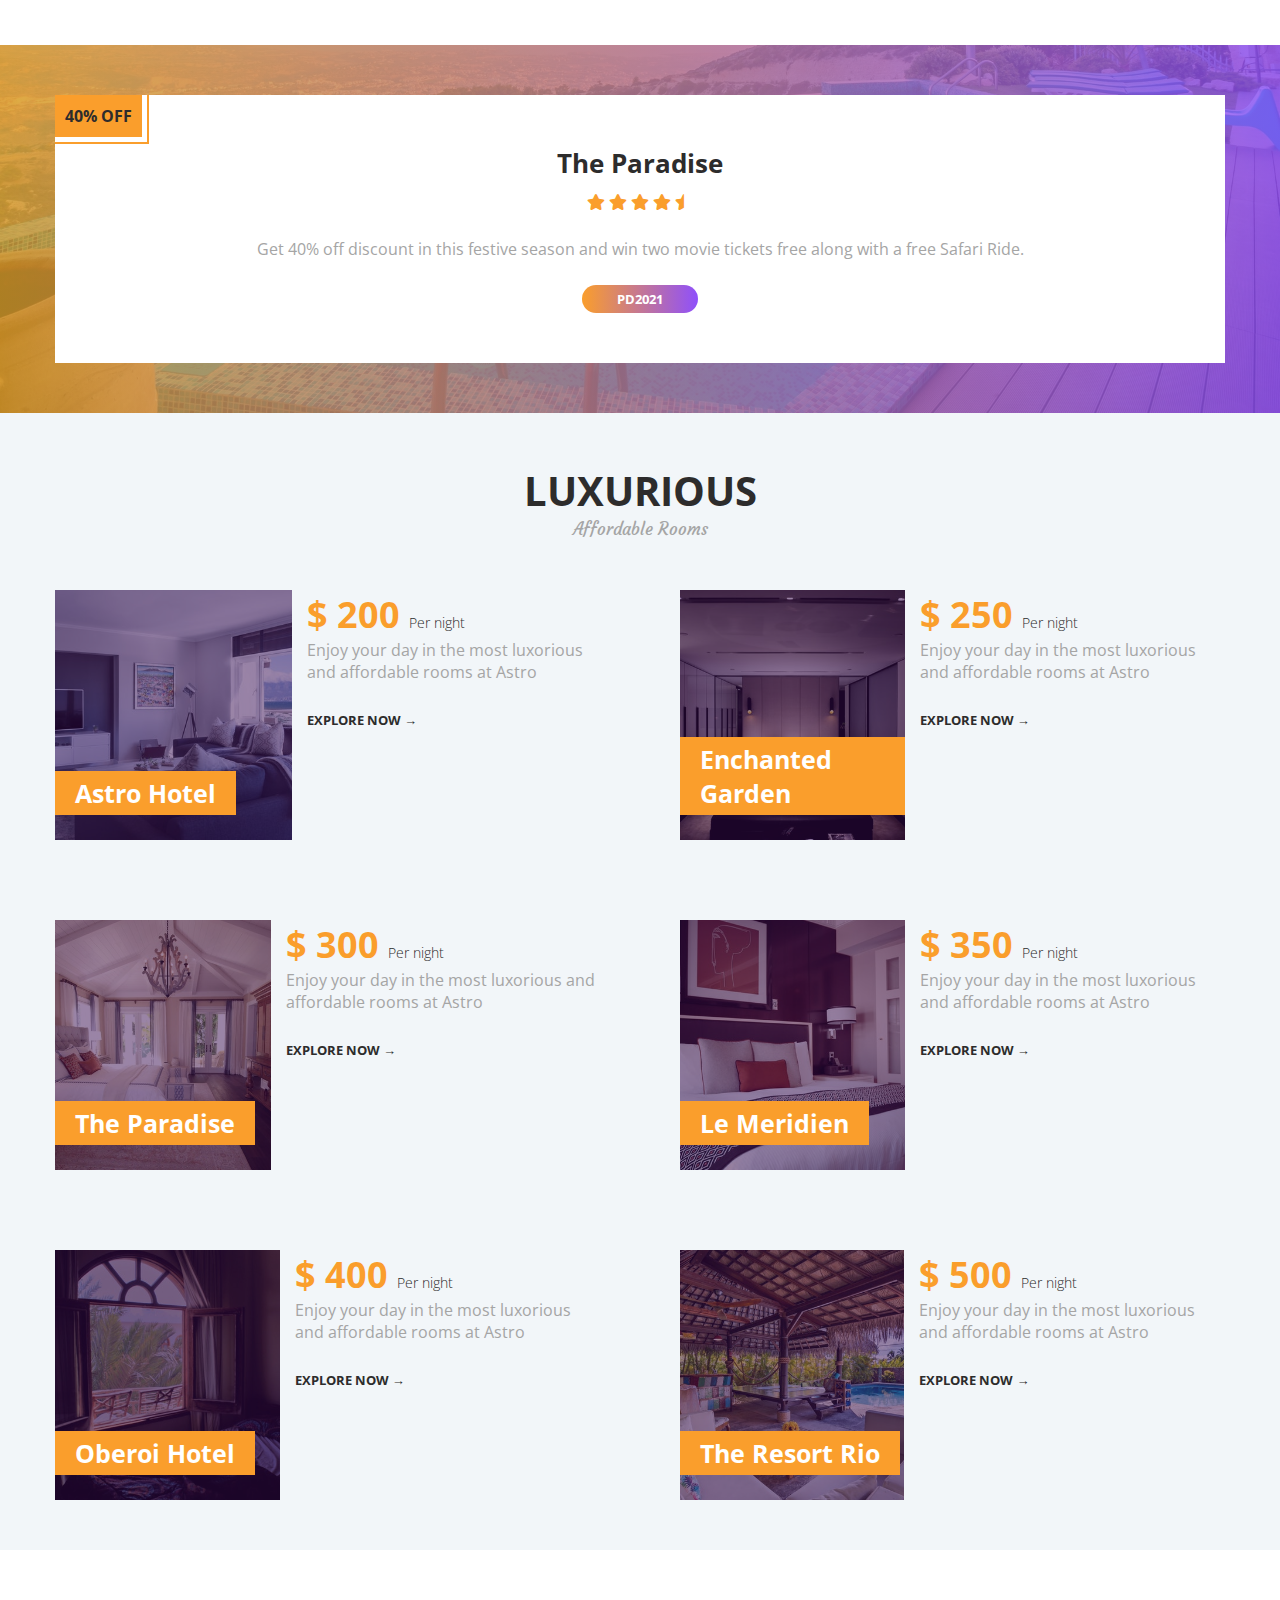
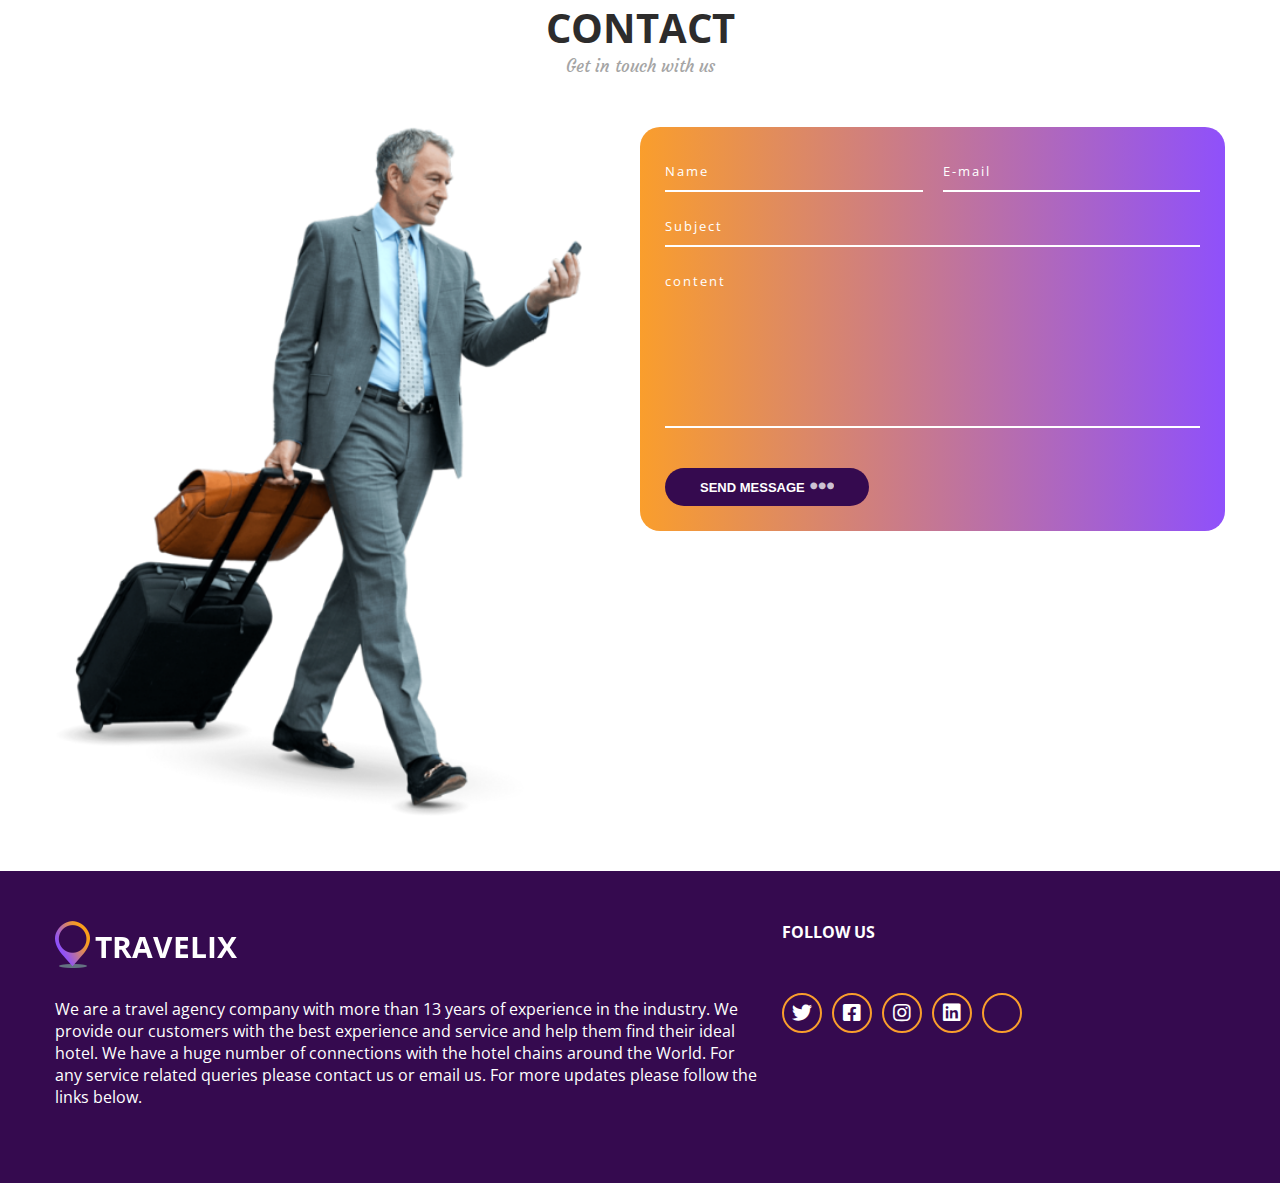
==== commit f6b73c95: "Update index.html" ====
--- a/index.html
+++ b/index.html
@@ -117,7 +117,9 @@
                             <i class="fas fa-star rating"></i>
                             <i class="fas fa-star-half rating"></i>
                         </div>
-                        <a href="astro.html" class="btn btn-gradient">Explore Now</a>
+                        <a href="astro.html" class="btn btn-gradient">Explore Now
+                            <span class="dots"><i class="fas fa-ellipsis-h"></i></span>
+                        </a>
                     </div>
                     <div class="grid-item featured-hotels">
                         <img src="./images/hotel_the_enchanted_garden.jpg" alt="" class="hotel-image">
@@ -169,9 +171,7 @@
                     <p class="paragraph">
                         Get 40% off discount in this festive season and win two movie tickets free along with a free Safari Ride.
                     </p>
-                    <a href = "" class="btn btn-gradient">PD2021
-                        <span class="dots"><i class="fas fa-ellipsis-h"></i></span>
-                    </a>
+                    <p class="btn btn-gradient">PD2021</p>
                 </div>
             </div>
         </section>
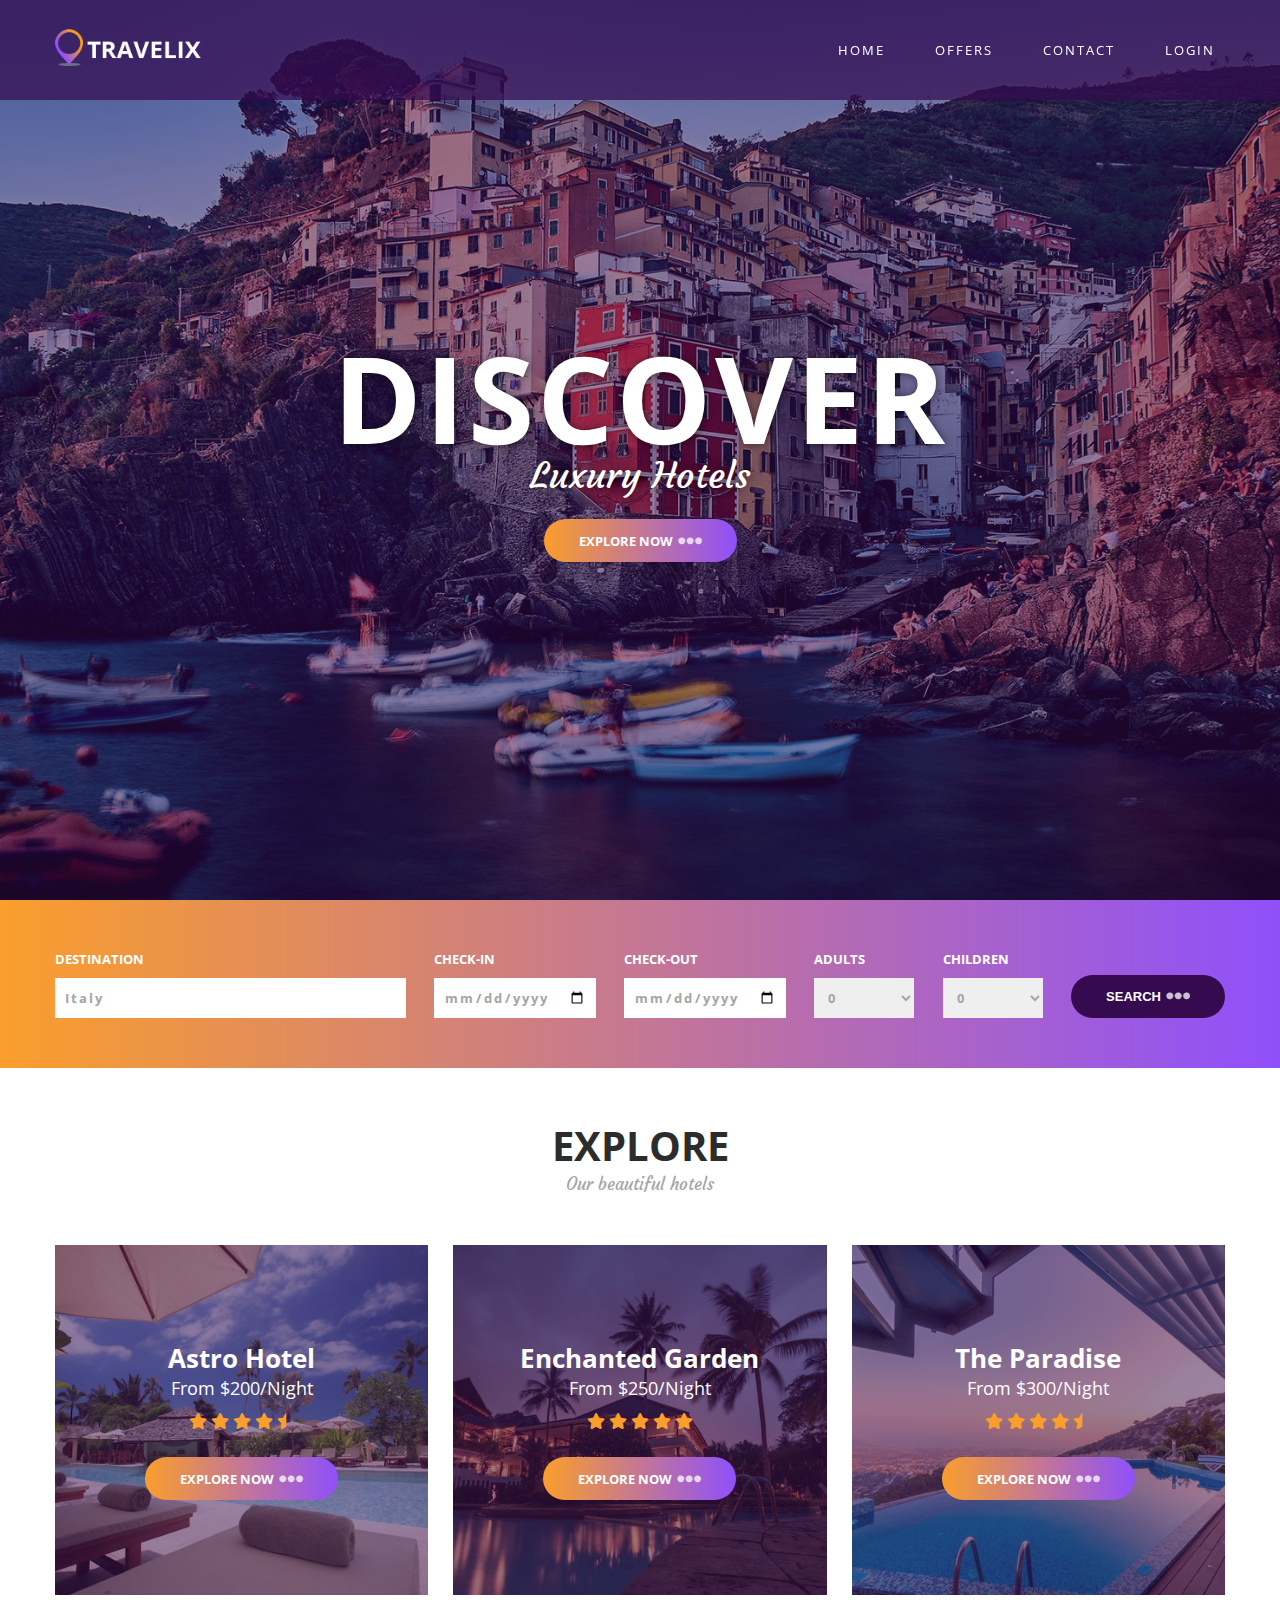
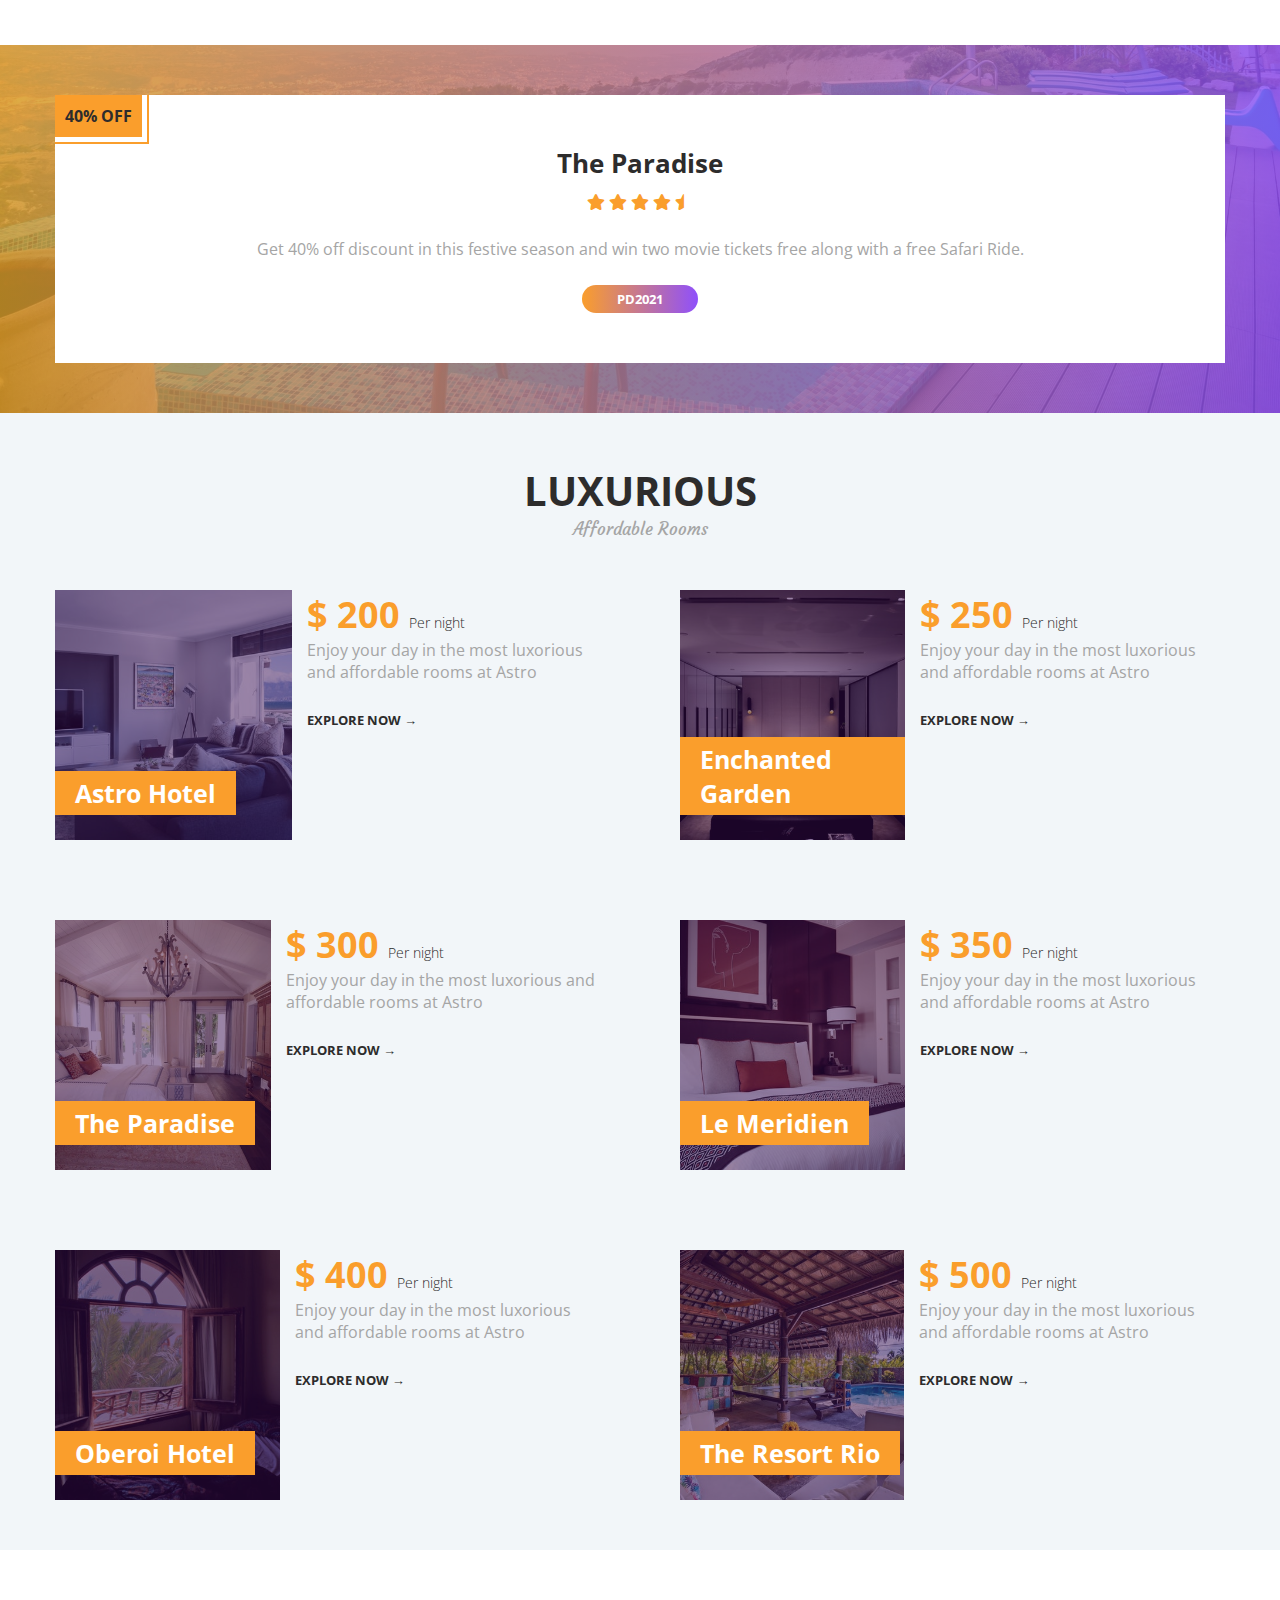
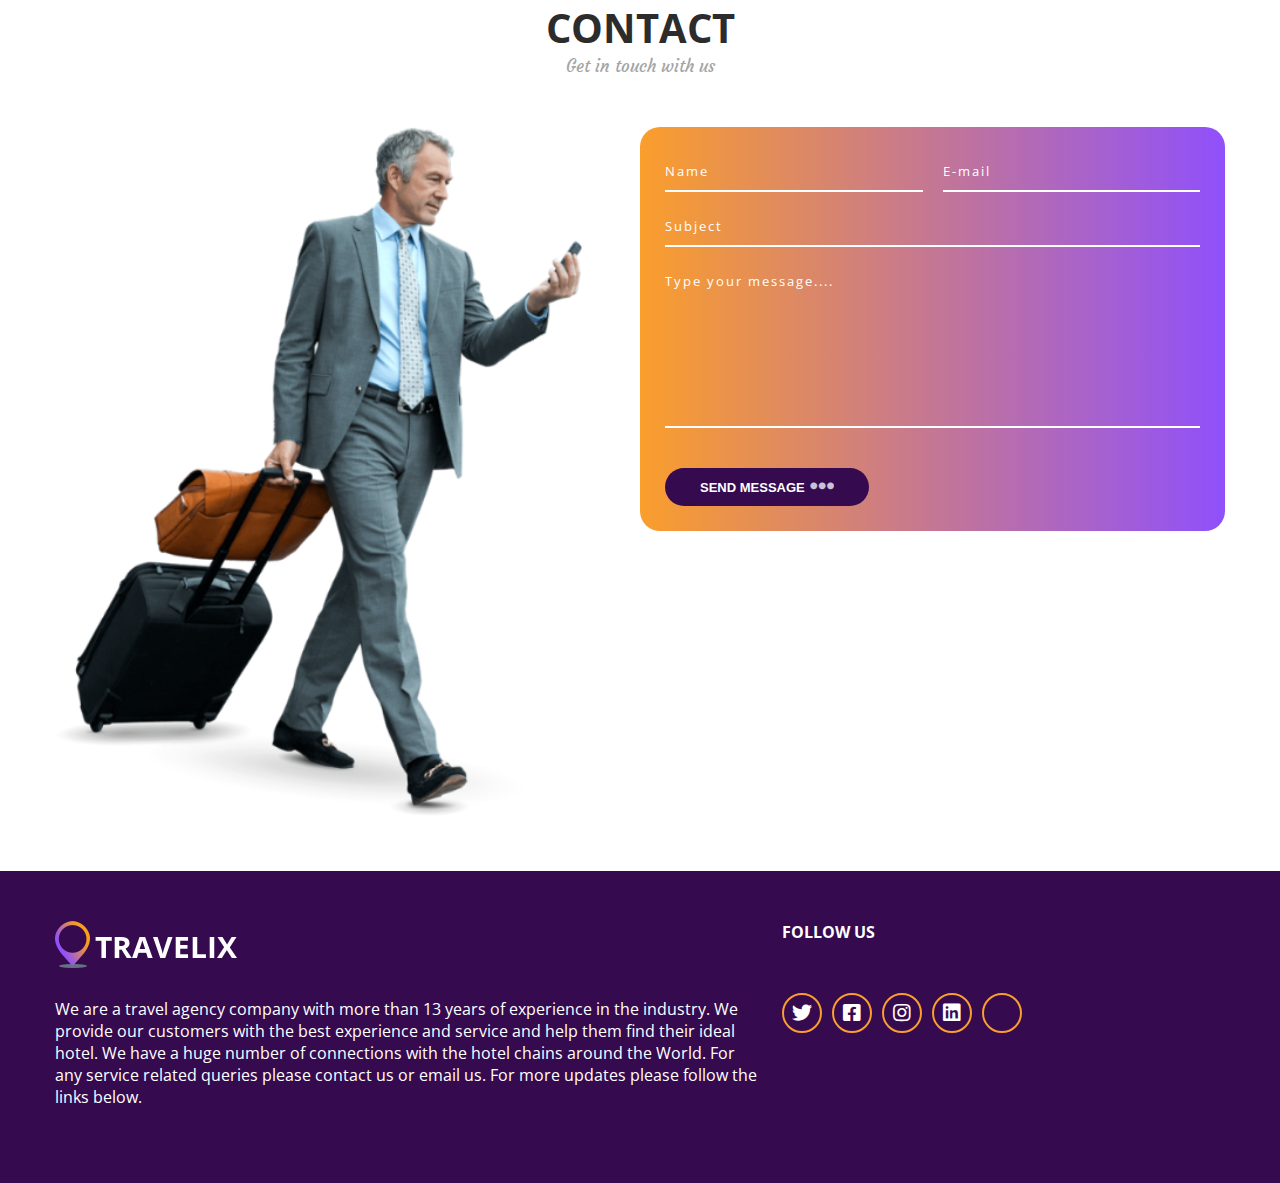
==== commit 5af9d2b5: "Update index.html" ====
--- a/index.html
+++ b/index.html
@@ -279,7 +279,7 @@
                                 <span class="bar"></span>
                             </div>
                             <div class="input-group">
-                                <textarea class="input" cols="30" rows="8" placeholder="content" required></textarea>
+                                <textarea class="input" cols="30" rows="8" placeholder="Type your message...." required></textarea>
                                 <span class="bar"></span>
                             </div>
                         <button type="submit" class="btn form-btn btn-purple">Send Message
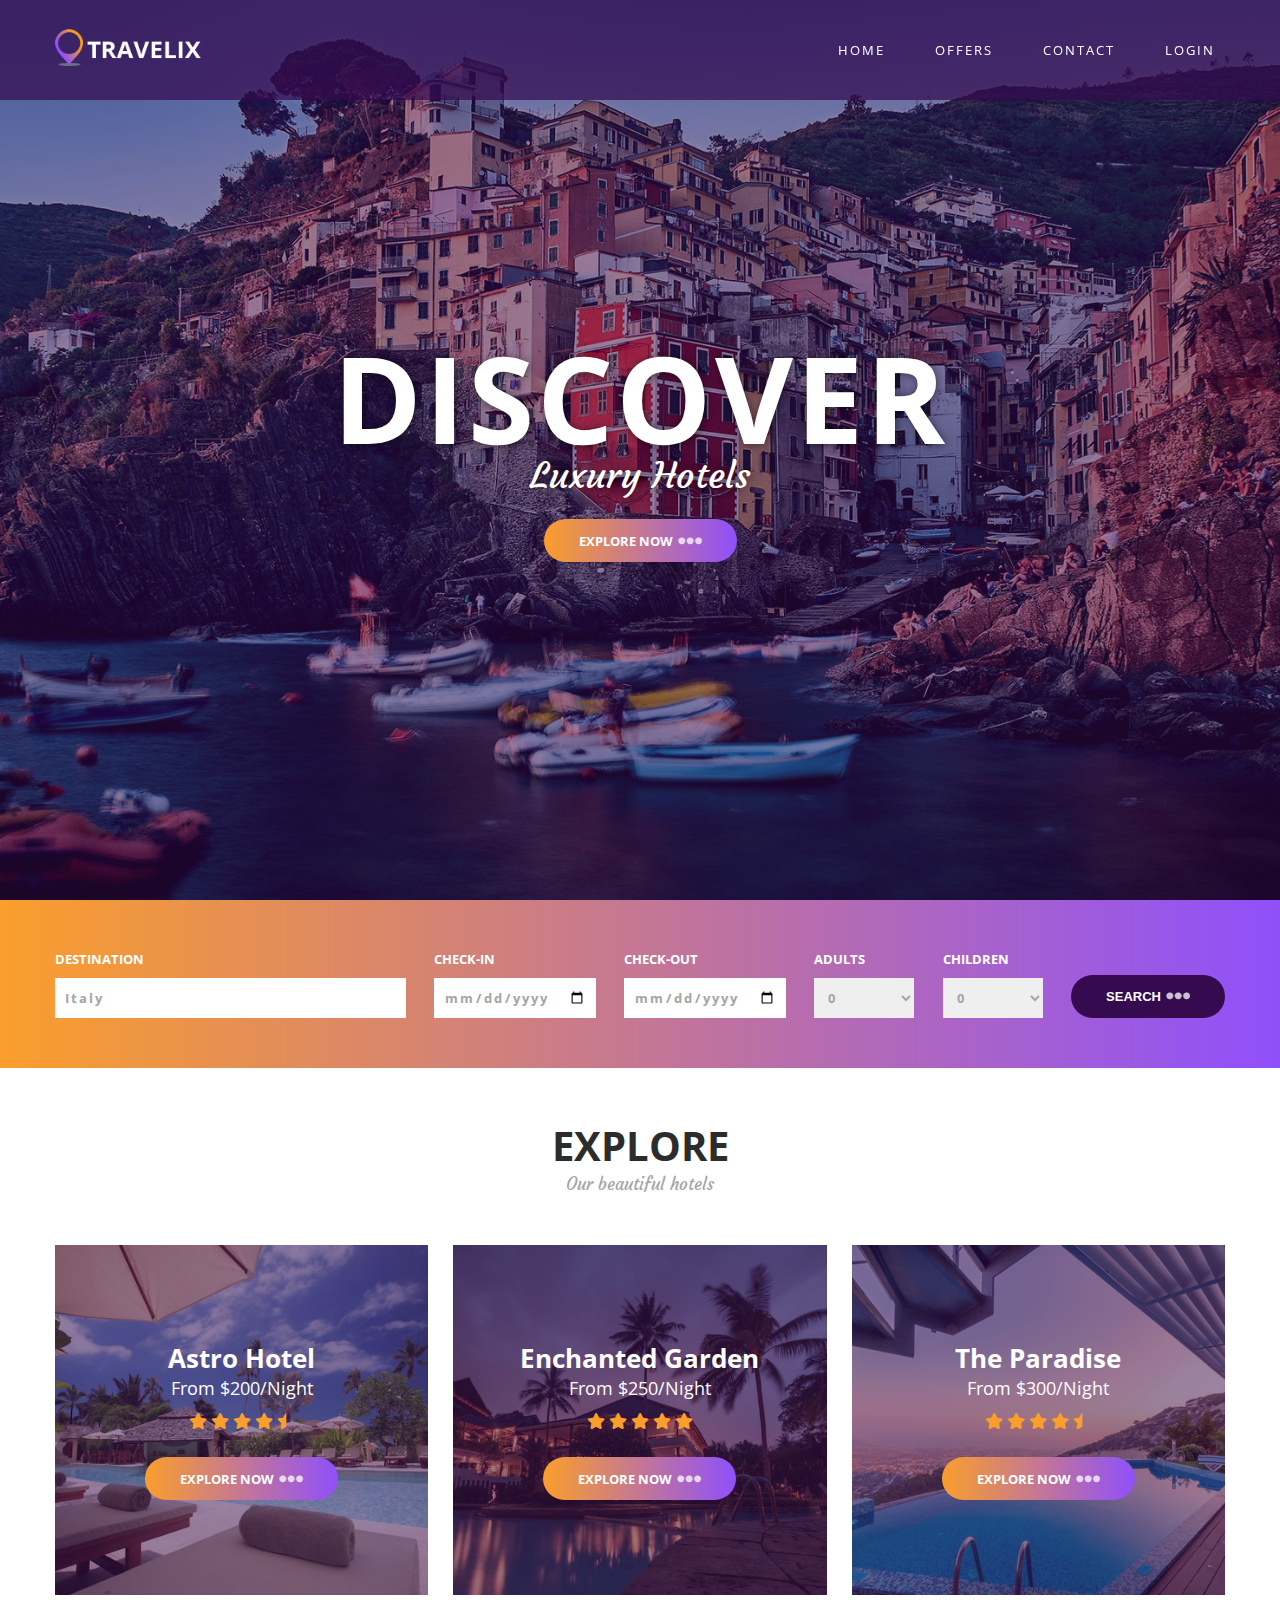
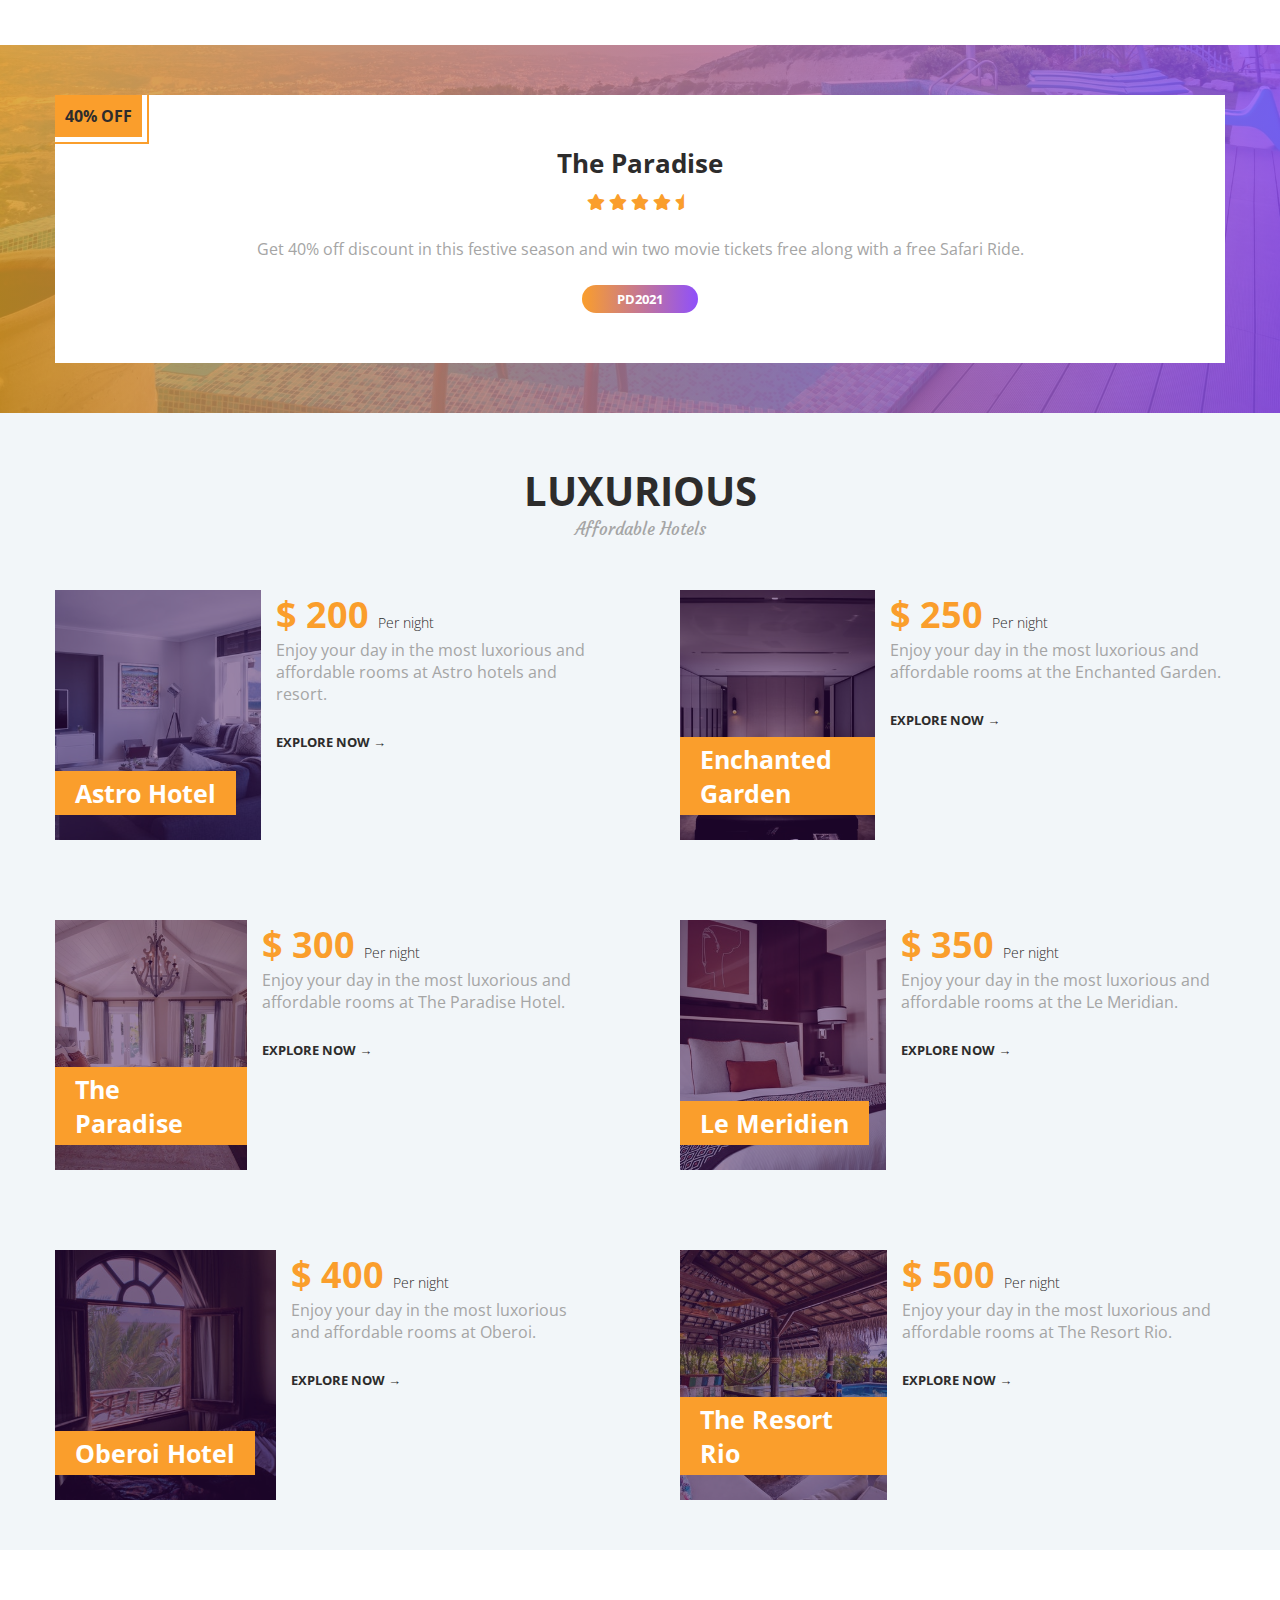
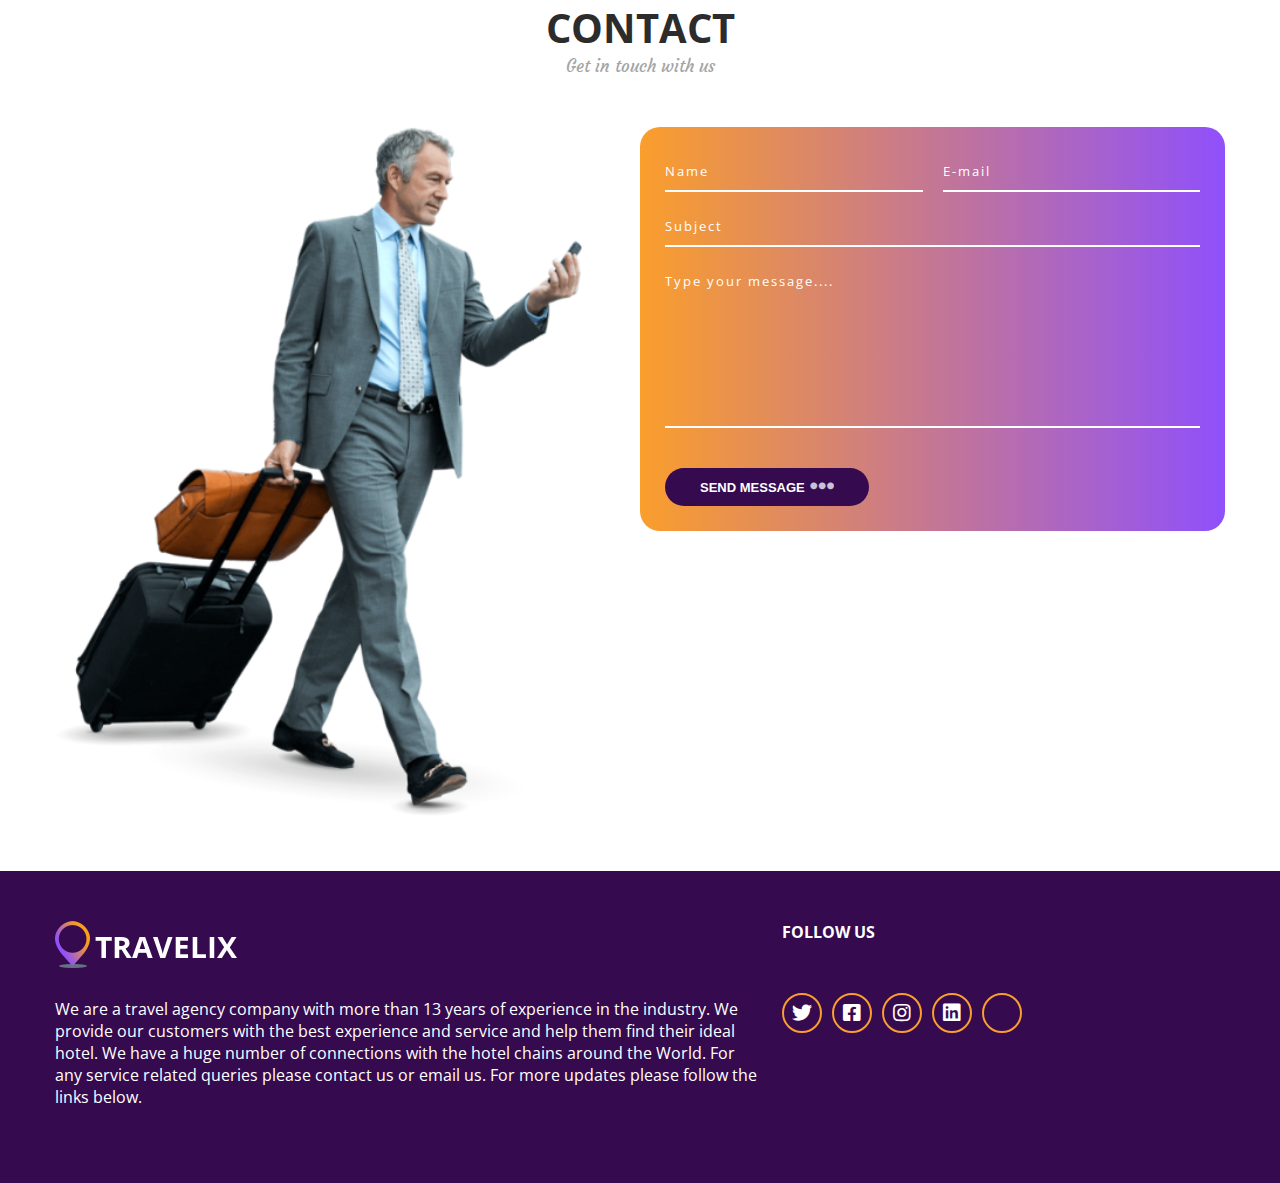
==== commit 01fd01f8: "Update index.html" ====
--- a/index.html
+++ b/index.html
@@ -180,7 +180,7 @@
             <div class="container">
                 <h5 class="section-head">
                     <span class="heading">Luxurious</span>
-                    <span class="sub-heading">Affordable Rooms</span>
+                    <span class="sub-heading">Affordable Hotels</span>
                 </h5>
                 <div class="grid rooms-grid">
                     <div class="grid-item featured-rooms">
@@ -190,7 +190,7 @@
                         </div>
                         <div class="room-info-wrap">
                             <span class="room-price">$ 200 <span class="per-night">Per night</span></span>
-                            <p class="paragraph">Enjoy your day in the most luxorious and affordable rooms at Astro</p>
+                            <p class="paragraph">Enjoy your day in the most luxorious and affordable rooms at Astro hotels and resort.</p>
                             <a href="astro.html" class="btn rooms-btn">Explore Now &rarr;</a>
                         </div>
                     </div>
@@ -201,7 +201,7 @@
                         </div>
                         <div class="room-info-wrap">
                             <span class="room-price">$ 250 <span class="per-night">Per night</span></span>
-                            <p class="paragraph">Enjoy your day in the most luxorious and affordable rooms at Astro</p>
+                            <p class="paragraph">Enjoy your day in the most luxorious and affordable rooms at the Enchanted Garden.</p>
                             <a href="#" class="btn rooms-btn">Explore Now &rarr;</a>
                         </div>
                     </div>
@@ -212,7 +212,7 @@
                         </div>
                         <div class="room-info-wrap">
                             <span class="room-price">$ 300 <span class="per-night">Per night</span></span>
-                            <p class="paragraph">Enjoy your day in the most luxorious and affordable rooms at Astro</p>
+                            <p class="paragraph">Enjoy your day in the most luxorious and affordable rooms at The Paradise Hotel.</p>
                             <a href="#" class="btn rooms-btn">Explore Now &rarr;</a>
                         </div>
                     </div>
@@ -223,7 +223,7 @@
                         </div>
                         <div class="room-info-wrap">
                             <span class="room-price">$ 350 <span class="per-night">Per night</span></span>
-                            <p class="paragraph">Enjoy your day in the most luxorious and affordable rooms at Astro</p>
+                            <p class="paragraph">Enjoy your day in the most luxorious and affordable rooms at the Le Meridian.</p>
                             <a href="#" class="btn rooms-btn">Explore Now &rarr;</a>
                         </div>
                     </div>
@@ -234,7 +234,7 @@
                         </div>
                         <div class="room-info-wrap">
                             <span class="room-price">$ 400 <span class="per-night">Per night</span></span>
-                            <p class="paragraph">Enjoy your day in the most luxorious and affordable rooms at Astro</p>
+                            <p class="paragraph">Enjoy your day in the most luxorious and affordable rooms at Oberoi.</p>
                             <a href="#" class="btn rooms-btn">Explore Now &rarr;</a>
                         </div>
                     </div>
@@ -245,7 +245,7 @@
                         </div>
                         <div class="room-info-wrap">
                             <span class="room-price">$ 500 <span class="per-night">Per night</span></span>
-                            <p class="paragraph">Enjoy your day in the most luxorious and affordable rooms at Astro</p>
+                            <p class="paragraph">Enjoy your day in the most luxorious and affordable rooms at The Resort Rio.</p>
                             <a href="#" class="btn rooms-btn">Explore Now &rarr;</a>
                         </div>
                     </div>
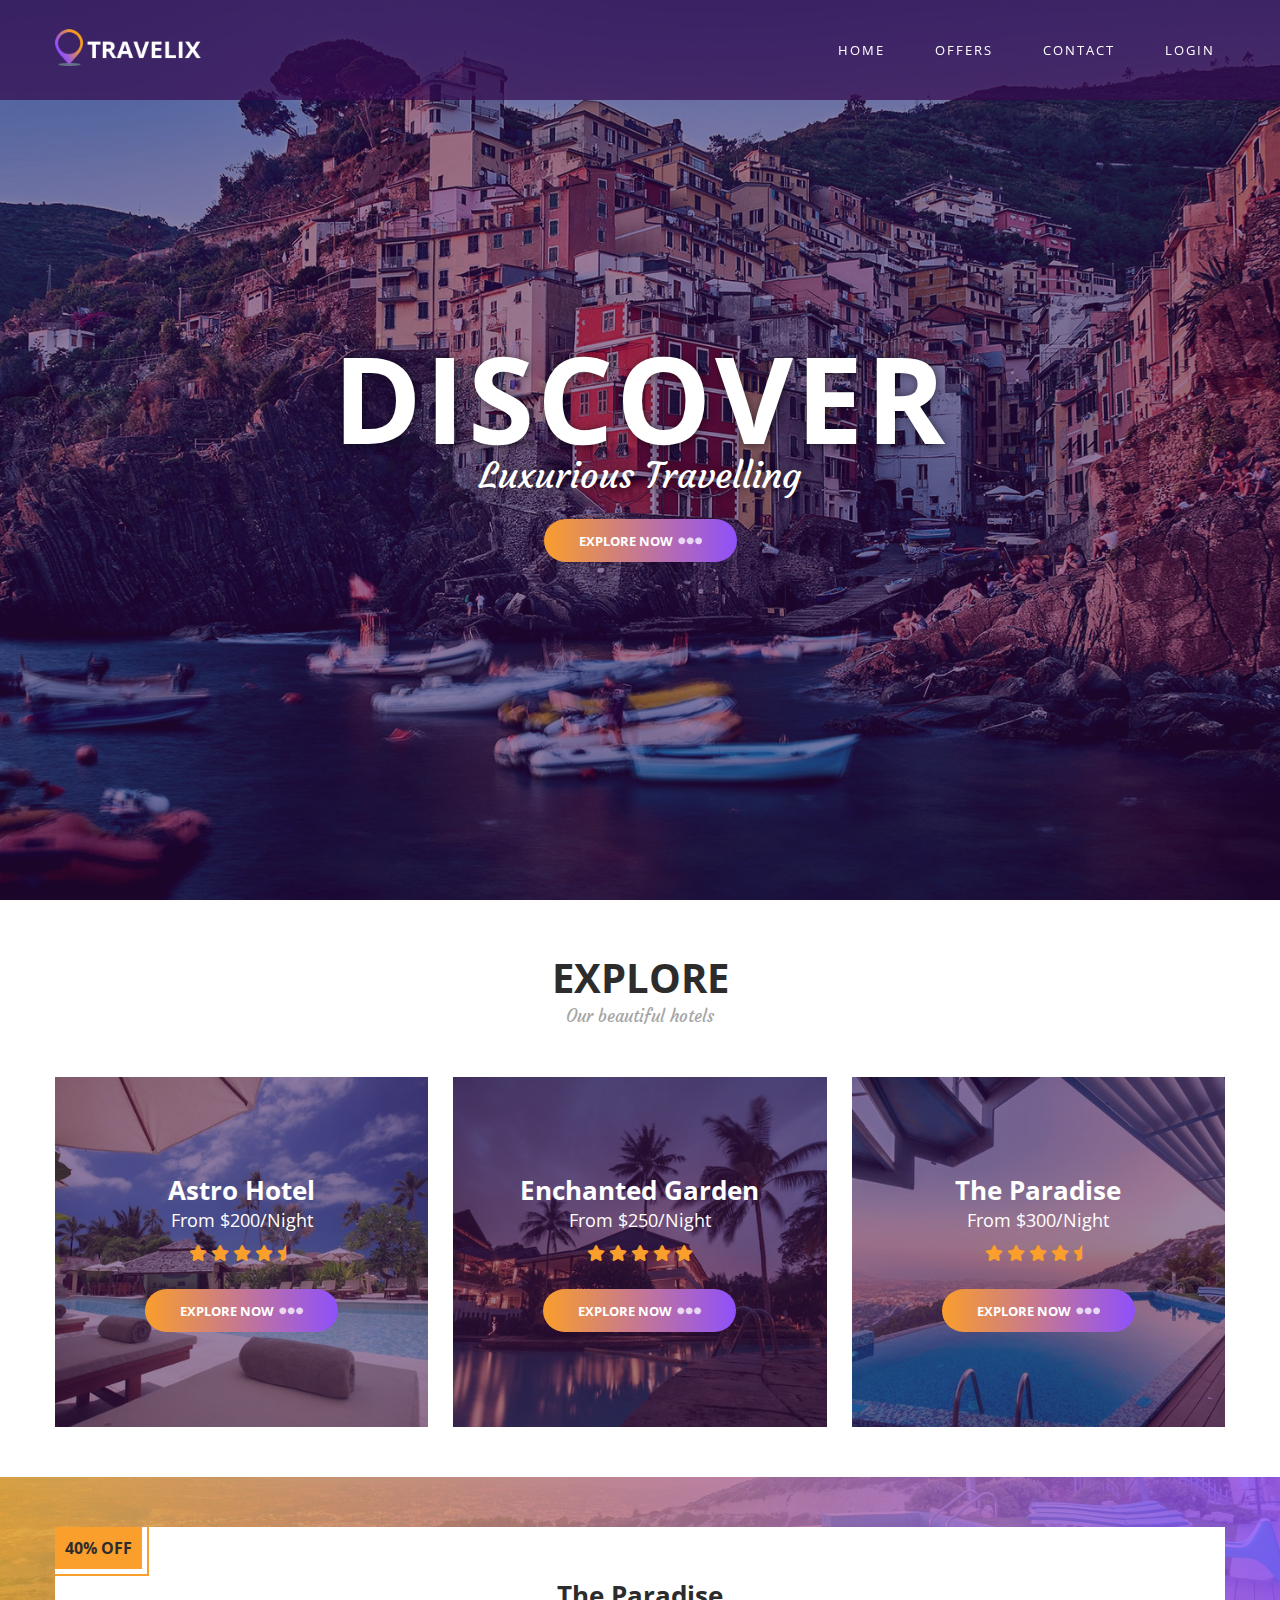
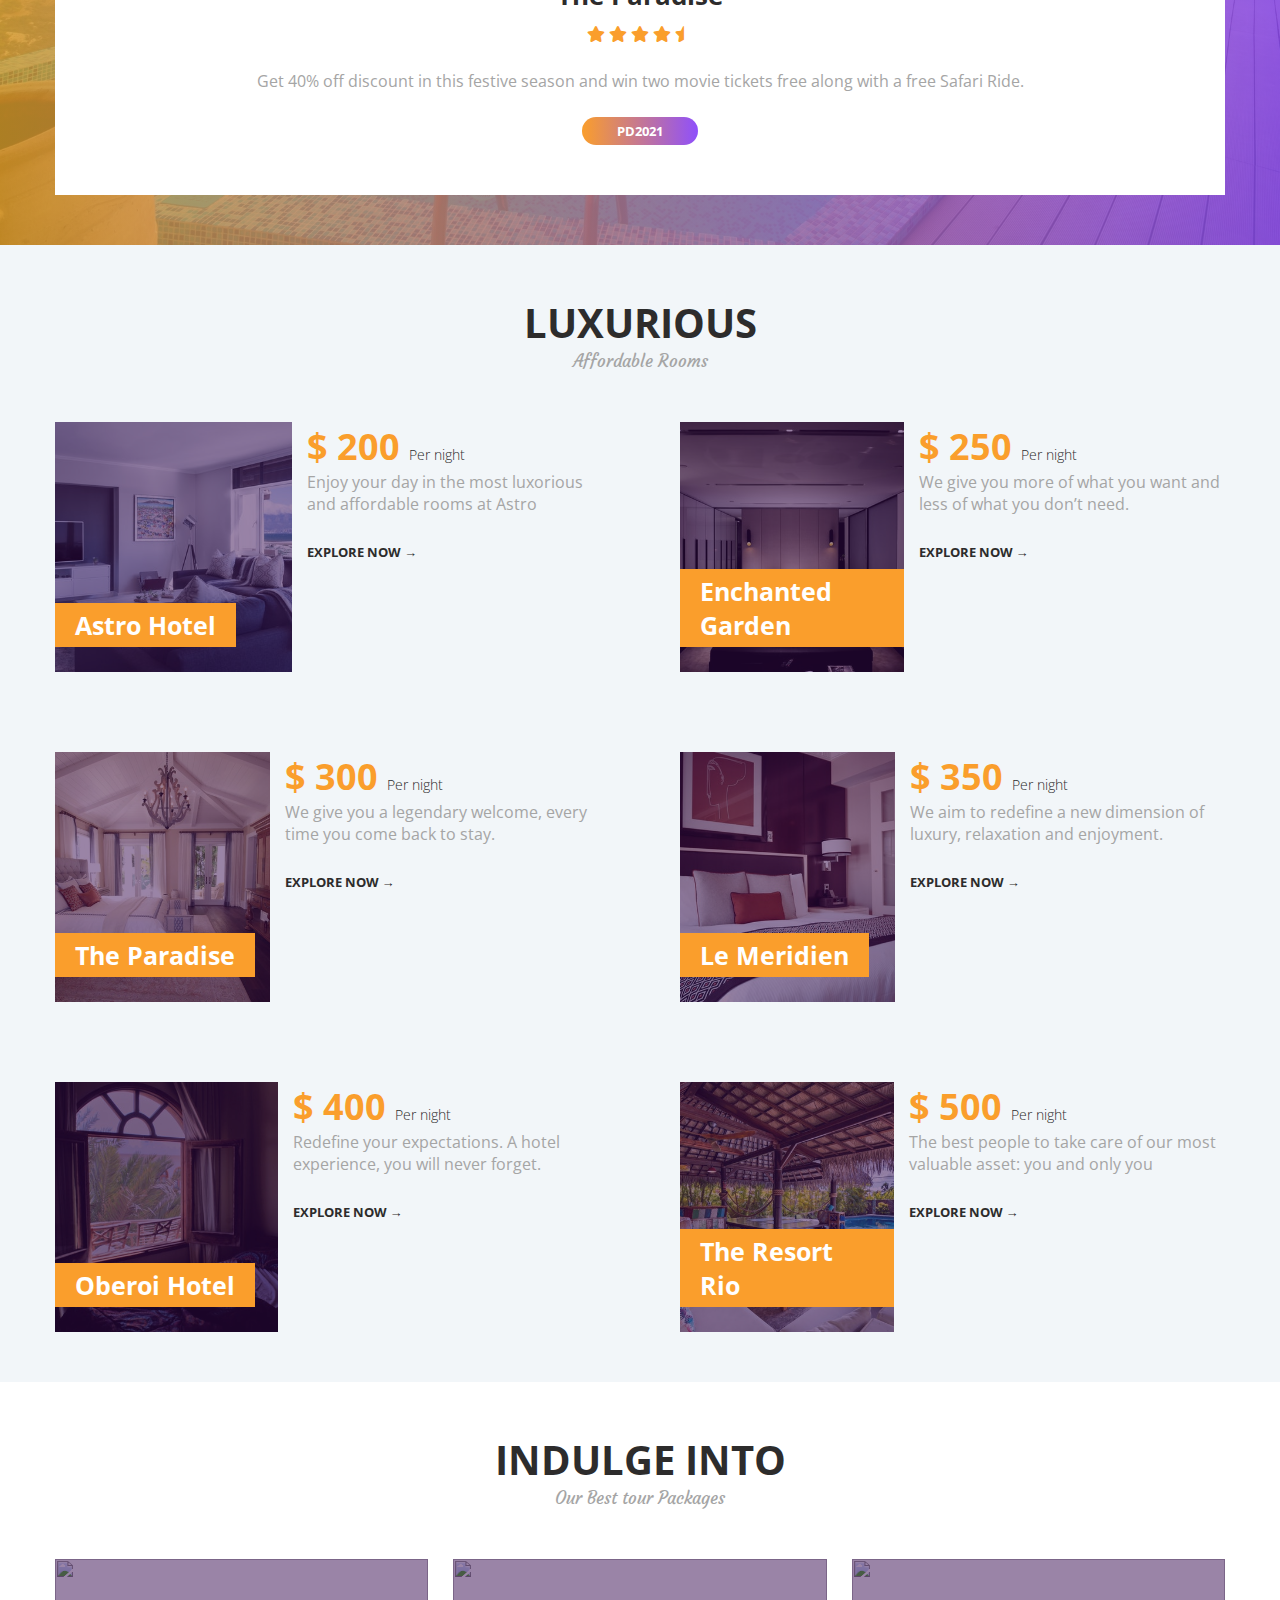
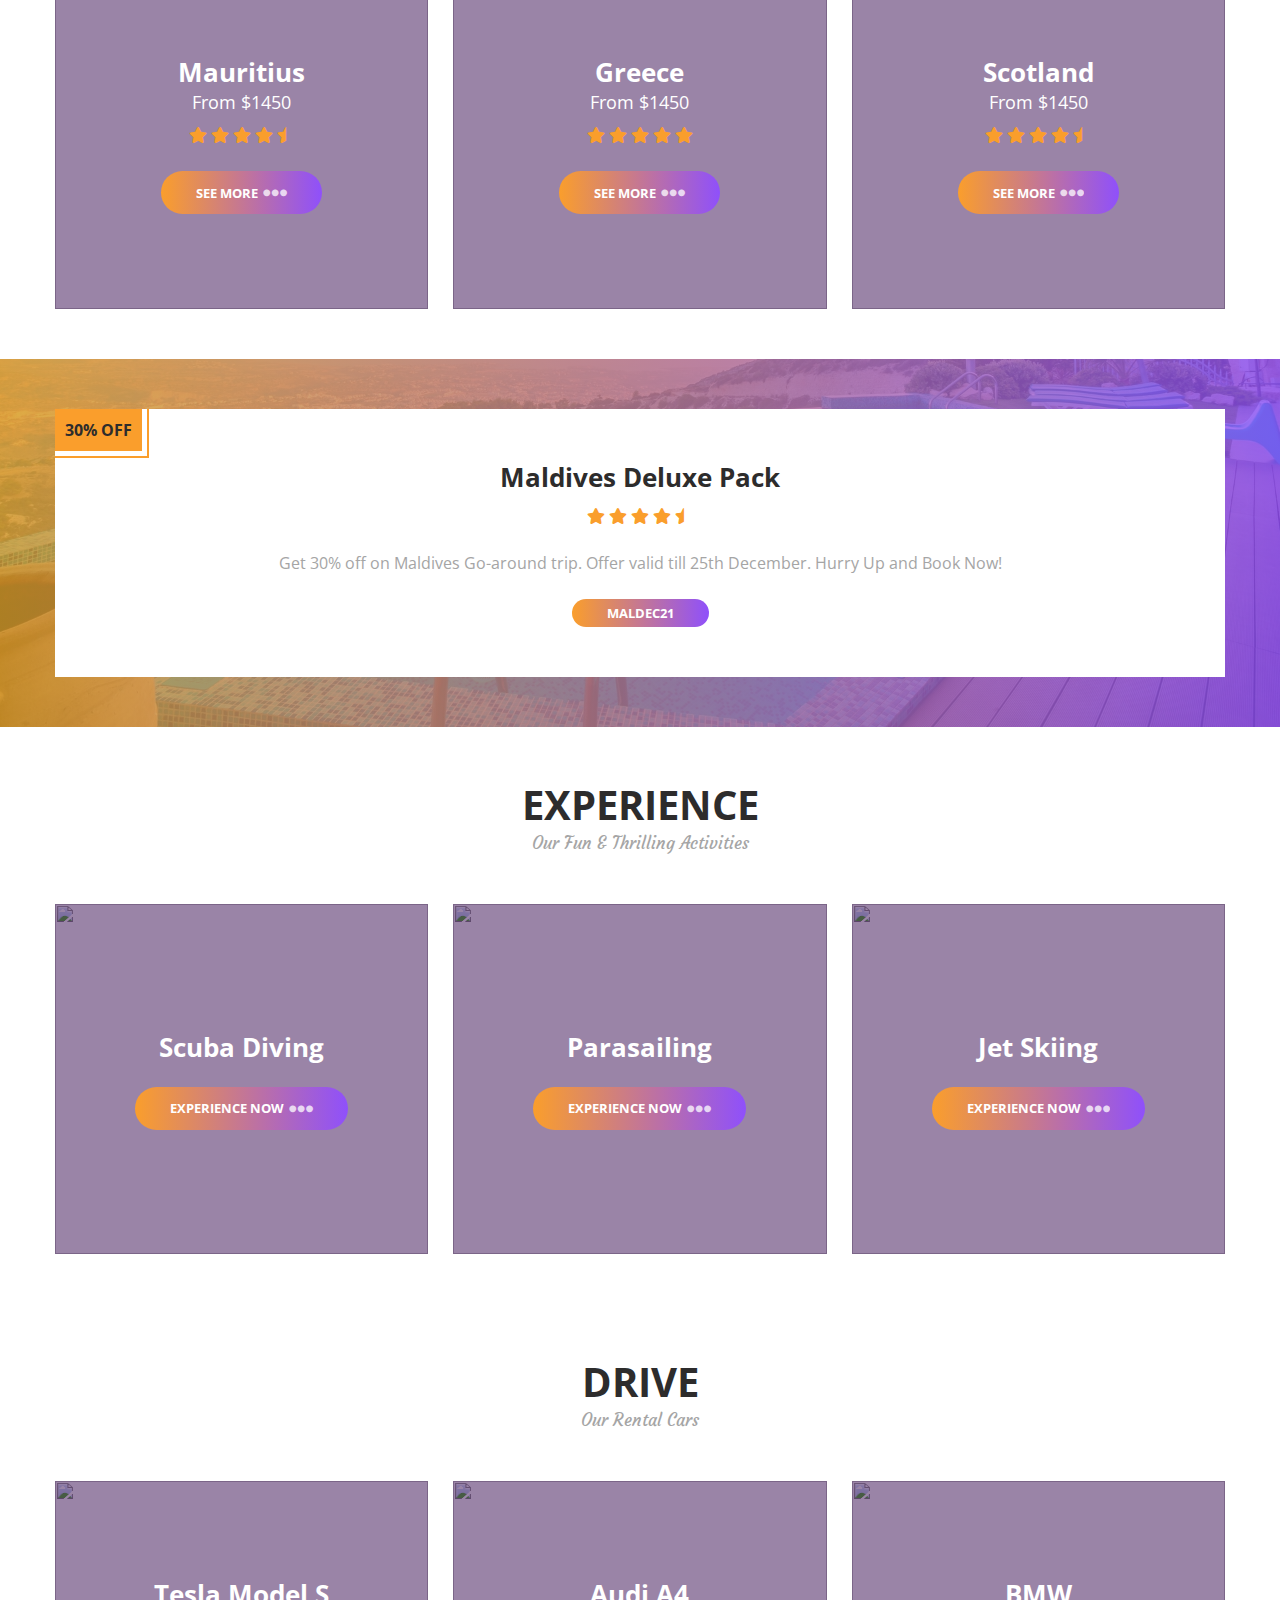
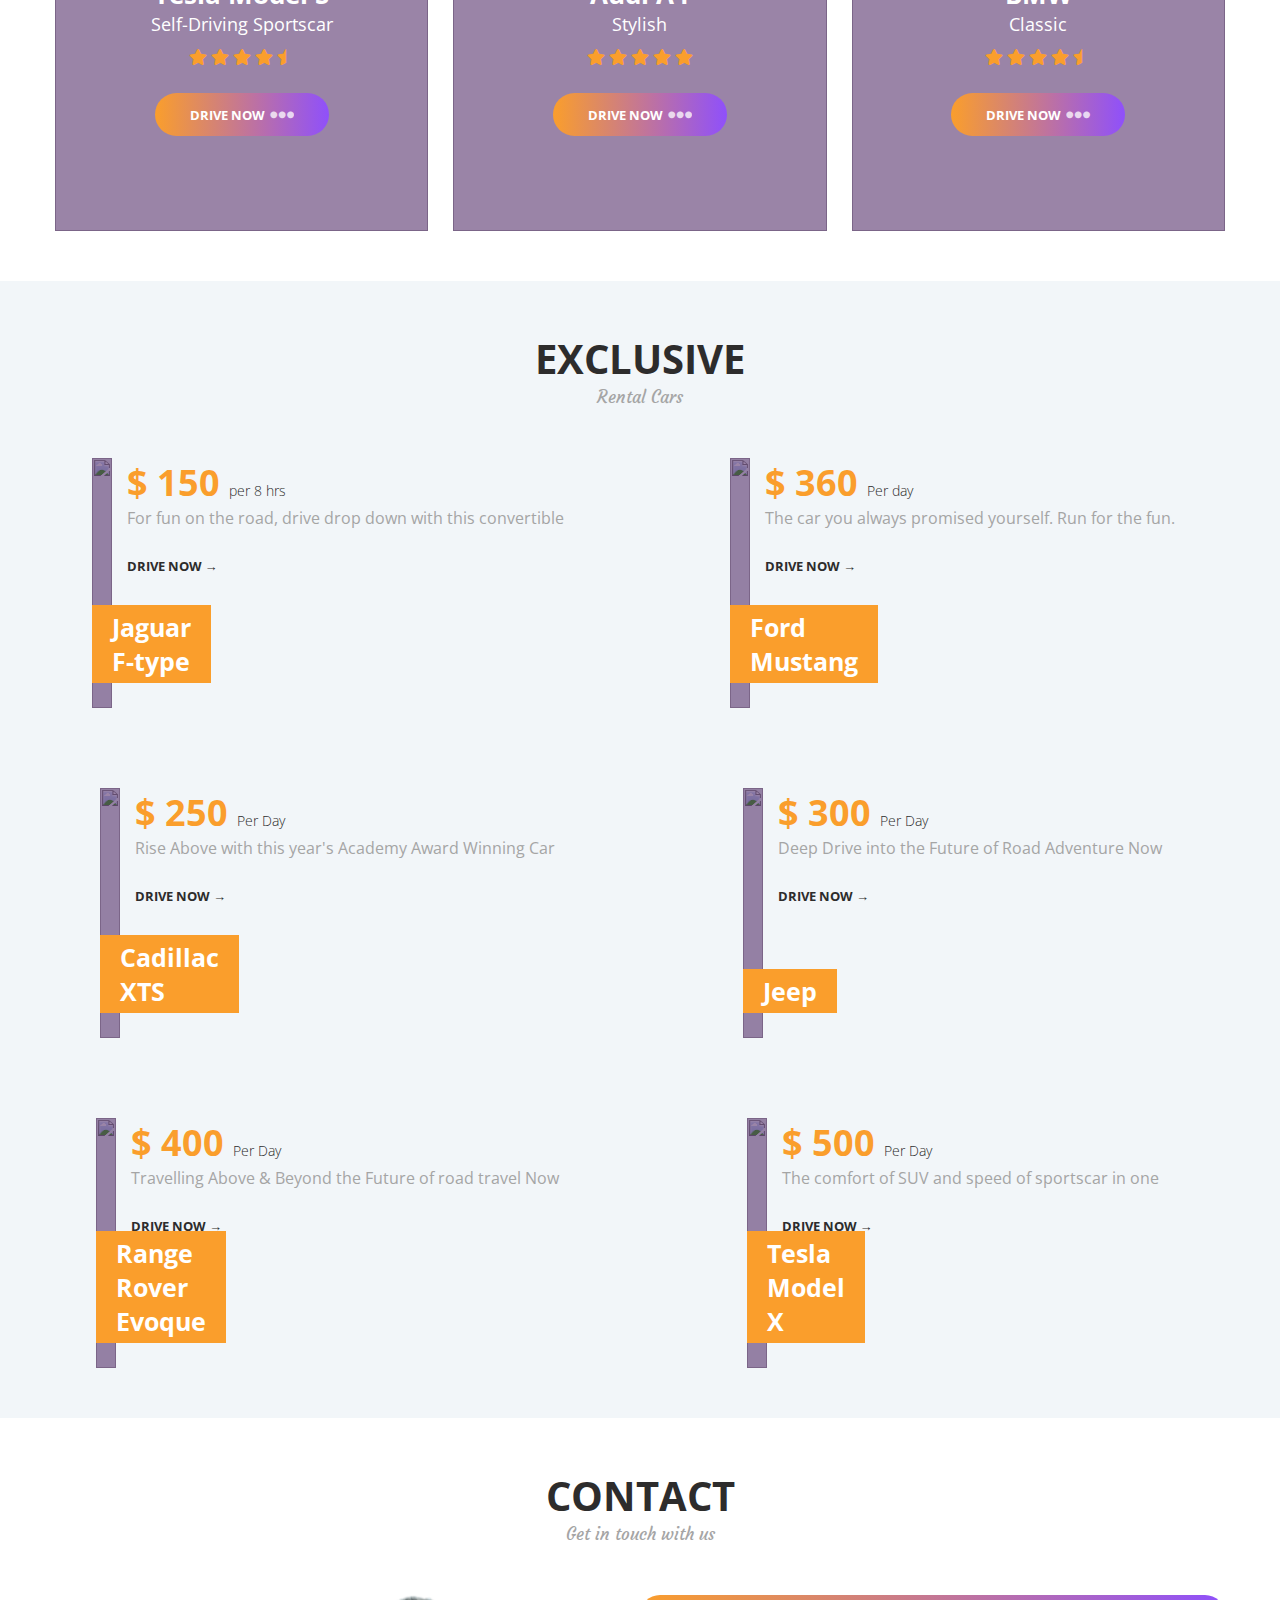
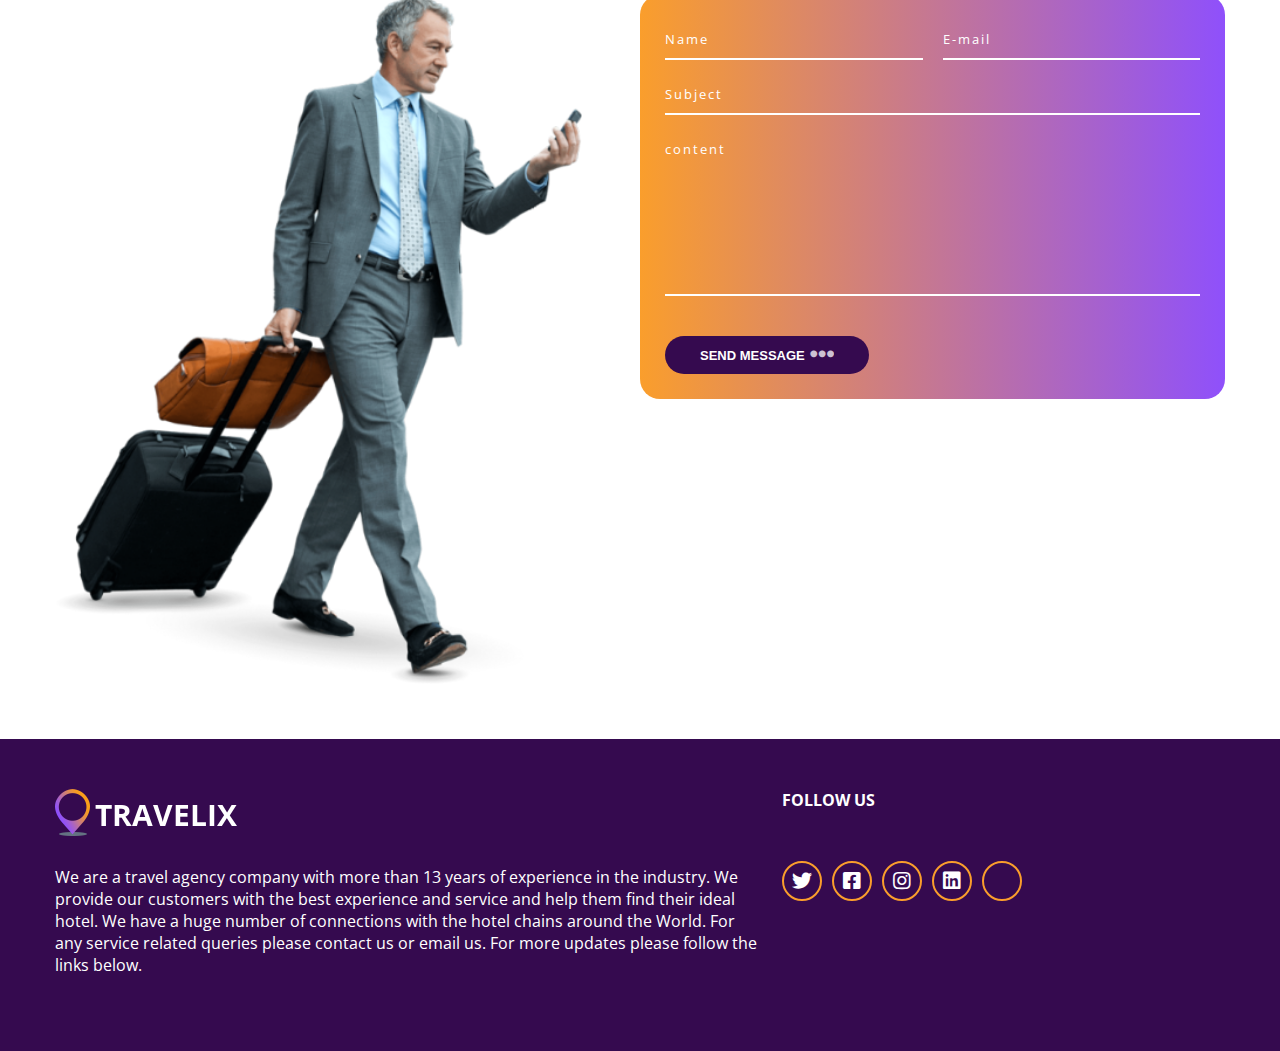
==== commit c2cf7a02: "Update index.html" ====
--- a/index.html
+++ b/index.html
@@ -46,59 +46,13 @@
             <div class="container">
                 <div class="main-heading">
                     <h1 class="title">Discover</h1>
-                    <h2 class="subtitle">Luxury Hotels</h2>
+                    <h2 class="subtitle">Luxurious Travelling</h2>
                 </div>
                 <a href="#explore" class="btn btn-gradient">Explore Now
                     <span class="dots"><i class="fas fa-ellipsis-h"></i></span>
                 </a>
             </div>
         </div>
-
-        <section class="booking">
-            <div class="container">
-                <form action="" class="form book-form">
-                    <div class="input-group">
-                        <label for="destination" class="input-label">Destination</label>
-                        <input type="text" class="input" id="destination" placeholder="Italy">
-                    </div>
-                    <div class="input-group">
-                        <label for="check-in" class="input-label">Check-in</label>
-                        <input type="date" class="input" id="check-in">
-                    </div>
-                    <div class="input-group">
-                        <label for="check-out" class="input-label">Check-out</label>
-                        <input type="date" class="input" id="check-out">
-                    </div>
-                    <div class="input-group">
-                        <label for="adults" class="input-label">Adults</label>
-                        <select class="options" id="adults">
-                            <option value="0">0</option>
-                            <option value="0">1</option>
-                            <option value="0">2</option>
-                            <option value="0">3</option>
-                            <option value="0">4</option>
-                            <option value="0">5</option>
-                        </select>
-                    </div>
-                    <div class="input-group">
-                        <label for="children" class="input-label">Children</label>
-                        <select class="options" id="children">
-                            <option value="0">0</option>
-                            <option value="0">1</option>
-                            <option value="0">2</option>
-                            <option value="0">3</option>
-                            <option value="0">4</option>
-                            <option value="0">5</option>
-                        </select>
-                    </div>
-                    <button type="submit" class="btn form-btn btn-purple">Search
-                        <span class="dots">
-                            <i class="fas fa-ellipsis-h"></i>
-                        </span>
-                    </button>
-                </form>
-            </div>
-        </section>
         <section class="hotels">
             <div class="container">
                 <h5 class="section-head">
@@ -171,7 +125,8 @@
                     <p class="paragraph">
                         Get 40% off discount in this festive season and win two movie tickets free along with a free Safari Ride.
                     </p>
-                    <p class="btn btn-gradient">PD2021</p>
+                    <a href="#" class="btn btn-gradient">PD2021
+                    </a>
                 </div>
             </div>
         </section>
@@ -180,7 +135,7 @@
             <div class="container">
                 <h5 class="section-head">
                     <span class="heading">Luxurious</span>
-                    <span class="sub-heading">Affordable Hotels</span>
+                    <span class="sub-heading">Affordable Rooms</span>
                 </h5>
                 <div class="grid rooms-grid">
                     <div class="grid-item featured-rooms">
@@ -190,7 +145,7 @@
                         </div>
                         <div class="room-info-wrap">
                             <span class="room-price">$ 200 <span class="per-night">Per night</span></span>
-                            <p class="paragraph">Enjoy your day in the most luxorious and affordable rooms at Astro hotels and resort.</p>
+                            <p class="paragraph">Enjoy your day in the most luxorious and affordable rooms at Astro</p>
                             <a href="astro.html" class="btn rooms-btn">Explore Now &rarr;</a>
                         </div>
                     </div>
@@ -201,7 +156,7 @@
                         </div>
                         <div class="room-info-wrap">
                             <span class="room-price">$ 250 <span class="per-night">Per night</span></span>
-                            <p class="paragraph">Enjoy your day in the most luxorious and affordable rooms at the Enchanted Garden.</p>
+                            <p class="paragraph">We give you more of what you want and less of what you don’t need.</p>
                             <a href="#" class="btn rooms-btn">Explore Now &rarr;</a>
                         </div>
                     </div>
@@ -212,7 +167,7 @@
                         </div>
                         <div class="room-info-wrap">
                             <span class="room-price">$ 300 <span class="per-night">Per night</span></span>
-                            <p class="paragraph">Enjoy your day in the most luxorious and affordable rooms at The Paradise Hotel.</p>
+                            <p class="paragraph">We give you a legendary welcome, every time you come back to stay.</p>
                             <a href="#" class="btn rooms-btn">Explore Now &rarr;</a>
                         </div>
                     </div>
@@ -223,7 +178,7 @@
                         </div>
                         <div class="room-info-wrap">
                             <span class="room-price">$ 350 <span class="per-night">Per night</span></span>
-                            <p class="paragraph">Enjoy your day in the most luxorious and affordable rooms at the Le Meridian.</p>
+                            <p class="paragraph">We aim to redefine a new dimension of luxury, relaxation and enjoyment.</p>
                             <a href="#" class="btn rooms-btn">Explore Now &rarr;</a>
                         </div>
                     </div>
@@ -234,7 +189,7 @@
                         </div>
                         <div class="room-info-wrap">
                             <span class="room-price">$ 400 <span class="per-night">Per night</span></span>
-                            <p class="paragraph">Enjoy your day in the most luxorious and affordable rooms at Oberoi.</p>
+                            <p class="paragraph">Redefine your expectations. A hotel experience, you will never forget.</p>
                             <a href="#" class="btn rooms-btn">Explore Now &rarr;</a>
                         </div>
                     </div>
@@ -245,14 +200,252 @@
                         </div>
                         <div class="room-info-wrap">
                             <span class="room-price">$ 500 <span class="per-night">Per night</span></span>
-                            <p class="paragraph">Enjoy your day in the most luxorious and affordable rooms at The Resort Rio.</p>
+                            <p class="paragraph">The best people to take care of our most valuable asset: you and only you</p>
                             <a href="#" class="btn rooms-btn">Explore Now &rarr;</a>
                         </div>
                     </div>
                 </div>
             </div>
         </section>
-
+        <section class="hotels">
+            <div class="container">
+                <h5 class="section-head">
+                    <span class="heading" id="explore">Indulge into</span>
+                    <span class="sub-heading">Our Best tour Packages</span>
+                </h5>
+                <div class="grid">
+                    <div class="grid-item featured-hotels">
+                        <img src="./images/mauritius.jpg" alt="" class="hotel-image">
+                        <h5 class="hotel-name">Mauritius</h5>
+                        <span class="hotel-price">From $1450</span>
+                        <div class="hotel-rating">
+                            <i class="fas fa-star rating"></i>
+                            <i class="fas fa-star rating"></i>
+                            <i class="fas fa-star rating"></i>
+                            <i class="fas fa-star rating"></i>
+                            <i class="fas fa-star-half rating"></i>
+                        </div>
+                        <a href="#" class="btn btn-gradient">See More
+                            <span class="dots"><i class="fas fa-ellipsis-h"></i></span>
+                        </a>
+                    </div>
+                    <div class="grid-item featured-hotels">
+                        <img src="./images/greece.jpg" alt="" class="hotel-image">
+                        <h5 class="hotel-name">Greece</h5>
+                        <span class="hotel-price">From $1450</span>
+                        <div class="hotel-rating">
+                            <i class="fas fa-star rating"></i>
+                            <i class="fas fa-star rating"></i>
+                            <i class="fas fa-star rating"></i>
+                            <i class="fas fa-star rating"></i>
+                            <i class="fas fa-star rating"></i>
+                        </div>
+                        <a href="#" class="btn btn-gradient">See More
+                            <span class="dots"><i class="fas fa-ellipsis-h"></i></span>
+                        </a>
+                    </div>
+                    <div class="grid-item featured-hotels">
+                        <img src="./images/scotland.jpg" alt="" class="hotel-image">
+                        <h5 class="hotel-name">Scotland</h5>
+                        <span class="hotel-price">From $1450</span>
+                        <div class="hotel-rating">
+                            <i class="fas fa-star rating"></i>
+                            <i class="fas fa-star rating"></i>
+                            <i class="fas fa-star rating"></i>
+                            <i class="fas fa-star rating"></i>
+                            <i class="fas fa-star-half rating"></i>
+                        </div>
+                        <a href="#" class="btn btn-gradient">See More
+                            <span class="dots"><i class="fas fa-ellipsis-h"></i></span>
+                        </a>
+                    </div>
+                </div>
+            </div>
+        </section>
+        <section class="offer" id="offer">
+            <div class="container">
+                <div class="offer-content">
+                    <div class="discount">
+                        30% Off
+                    </div>
+                    <h5 class="hotel-name">Maldives Deluxe Pack</h5>
+                    <div class="hotel-rating">
+                        <i class="fas fa-star rating"></i>
+                        <i class="fas fa-star rating"></i>
+                        <i class="fas fa-star rating"></i>
+                        <i class="fas fa-star rating"></i>
+                        <i class="fas fa-star-half rating"></i>
+                    </div>
+                    <p class="paragraph">
+                        Get 30% off on Maldives Go-around trip. Offer valid till 25th December. Hurry Up and Book Now!
+                    </p>
+                    <a href="#" class="btn btn-gradient">MALDEC21
+                    </a>
+                </div>
+            </div>
+        </section>
+        <section class="hotels">
+            <div class="container">
+                <h5 class="section-head">
+                    <span class="heading" id="explore">Experience</span>
+                    <span class="sub-heading">Our Fun & Thrilling Activities</span>
+                </h5>
+                <div class="grid">
+                    <div class="grid-item featured-hotels">
+                        <img src="./images/scuba.jpg" alt="" class="hotel-image">
+                        <h5 class="hotel-name">Scuba Diving</h5><br>
+                        <a href="#" class="btn btn-gradient">Experience Now
+                            <span class="dots"><i class="fas fa-ellipsis-h"></i></span>
+                        </a>
+                    </div>
+                    <div class="grid-item featured-hotels">
+                        <img src="./images/parasail.jpg" alt="" class="hotel-image">
+                        <h5 class="hotel-name">Parasailing</h5><br>
+                        <a href="#" class="btn btn-gradient">Experience Now
+                            <span class="dots"><i class="fas fa-ellipsis-h"></i></span>
+                        </a>
+                    </div>
+                    <div class="grid-item featured-hotels">
+                        <img src="./images/jetski.jpg" alt="" class="hotel-image">
+                        <h5 class="hotel-name">Jet Skiing</h5><br>
+                        <a href="#" class="btn btn-gradient">Experience Now
+                            <span class="dots"><i class="fas fa-ellipsis-h"></i></span>
+                        </a>
+                    </div>
+                </div>
+            </div>
+        </section>
+        <section class="hotels">
+            <div class="container">
+                <h5 class="section-head">
+                    <span class="heading" id="explore">Drive</span>
+                    <span class="sub-heading">Our Rental Cars</span>
+                </h5>
+                <div class="grid">
+                    <div class="grid-item featured-hotels">
+                        <img src="./images/models.jpg" alt="" class="hotel-image">
+                        <h5 class="hotel-name">Tesla Model S</h5>
+                        <span class="hotel-price">Self-Driving Sportscar</span>
+                        <div class="hotel-rating">
+                            <i class="fas fa-star rating"></i>
+                            <i class="fas fa-star rating"></i>
+                            <i class="fas fa-star rating"></i>
+                            <i class="fas fa-star rating"></i>
+                            <i class="fas fa-star-half rating"></i>
+                        </div>
+                        <a href="#" class="btn btn-gradient">Drive Now
+                            <span class="dots"><i class="fas fa-ellipsis-h"></i></span>
+                        </a>
+                    </div>
+                    <div class="grid-item featured-hotels">
+                        <img src="./images/audia4.jpg" alt="" class="hotel-image">
+                        <h5 class="hotel-name">Audi A4</h5>
+                        <span class="hotel-price">Stylish</span>
+                        <div class="hotel-rating">
+                            <i class="fas fa-star rating"></i>
+                            <i class="fas fa-star rating"></i>
+                            <i class="fas fa-star rating"></i>
+                            <i class="fas fa-star rating"></i>
+                            <i class="fas fa-star rating"></i>
+                        </div>
+                        <a href="#" class="btn btn-gradient">Drive Now
+                            <span class="dots"><i class="fas fa-ellipsis-h"></i></span>
+                        </a>
+                    </div>
+                    <div class="grid-item featured-hotels">
+                        <img src="./images/bmw.jpeg" alt="" class="hotel-image">
+                        <h5 class="hotel-name">BMW</h5>
+                        <span class="hotel-price">Classic</span>
+                        <div class="hotel-rating">
+                            <i class="fas fa-star rating"></i>
+                            <i class="fas fa-star rating"></i>
+                            <i class="fas fa-star rating"></i>
+                            <i class="fas fa-star rating"></i>
+                            <i class="fas fa-star-half rating"></i>
+                        </div>
+                        <a href="#" class="btn btn-gradient">Drive Now
+                            <span class="dots"><i class="fas fa-ellipsis-h"></i></span>
+                        </a>
+                    </div>
+                </div>
+            </div>
+        </section>
+        <section class="rooms">
+            <div class="container">
+                <h5 class="section-head">
+                    <span class="heading">Exclusive</span>
+                    <span class="sub-heading">Rental Cars</span>
+                </h5>
+                <div class="grid rooms-grid">
+                    <div class="grid-item featured-rooms">
+                        <div class="image-wrap">
+                            <img class="room-image" src="./images/jaguarf.jpg" alt="">
+                            <h5 class="room-name">Jaguar F-type</h5>
+                        </div>
+                        <div class="room-info-wrap">
+                            <span class="room-price">$ 150 <span class="per-night">per 8 hrs</span></span>
+                            <p class="paragraph">For fun on the road, drive drop down with this convertible</p>
+                            <a href="#" class="btn rooms-btn">Drive Now &rarr;</a>
+                        </div>
+                    </div>
+                    <div class="grid-item featured-rooms">
+                        <div class="image-wrap">
+                            <img class="room-image" src="./images/mustang.jpg" alt="">
+                            <h5 class="room-name">Ford Mustang</h5>
+                        </div>
+                        <div class="room-info-wrap">
+                            <span class="room-price">$ 360 <span class="per-night">Per day</span></span>
+                            <p class="paragraph">The car you always promised yourself. Run for the fun.</p>
+                            <a href="#" class="btn rooms-btn">Drive Now &rarr;</a>
+                        </div>
+                    </div>
+                    <div class="grid-item featured-rooms">
+                        <div class="image-wrap">
+                            <img class="room-image" src="./images/cadillac.jpg" alt="">
+                            <h5 class="room-name">Cadillac XTS</h5>
+                        </div>
+                        <div class="room-info-wrap">
+                            <span class="room-price">$ 250 <span class="per-night">Per Day</span></span>
+                            <p class="paragraph">Rise Above with this year's Academy Award Winning Car</p>
+                            <a href="#" class="btn rooms-btn">Drive Now &rarr;</a>
+                        </div>
+                    </div>
+                    <div class="grid-item featured-rooms">
+                        <div class="image-wrap">
+                            <img class="room-image" src="./images/jeep.jpg" alt="">
+                            <h5 class="room-name">Jeep</h5>
+                        </div>
+                        <div class="room-info-wrap">
+                            <span class="room-price">$ 300 <span class="per-night">Per Day</span></span>
+                            <p class="paragraph">Deep Drive into the Future of Road Adventure Now</p>
+                            <a href="#" class="btn rooms-btn">Drive Now &rarr;</a>
+                        </div>
+                    </div>
+                    <div class="grid-item featured-rooms">
+                        <div class="image-wrap">
+                            <img class="room-image" src="./images/range.jpg" alt="">
+                            <h5 class="room-name">Range Rover Evoque</h5>
+                        </div>
+                        <div class="room-info-wrap">
+                            <span class="room-price">$ 400 <span class="per-night">Per Day</span></span>
+                            <p class="paragraph">Travelling Above & Beyond the Future of road travel Now</p>
+                            <a href="#" class="btn rooms-btn">Drive Now &rarr;</a>
+                        </div>
+                    </div>
+                    <div class="grid-item featured-rooms">
+                        <div class="image-wrap">
+                            <img class="room-image" src="./images/suv.jpg" alt="">
+                            <h5 class="room-name">Tesla Model X</h5>
+                        </div>
+                        <div class="room-info-wrap">
+                            <span class="room-price">$ 500 <span class="per-night">Per Day</span></span>
+                            <p class="paragraph">The comfort of SUV and speed of sportscar in one</p>
+                            <a href="#" class="btn rooms-btn">Drive Now &rarr;</a>
+                        </div>
+                    </div>
+                </div>
+            </div>
+        </section>
         <section class="contact" id="contact">
             <div class="container">
                 <h5 class="section-head">
@@ -279,7 +472,7 @@
                                 <span class="bar"></span>
                             </div>
                             <div class="input-group">
-                                <textarea class="input" cols="30" rows="8" placeholder="Type your message...." required></textarea>
+                                <textarea class="input" cols="30" rows="8" placeholder="content" required></textarea>
                                 <span class="bar"></span>
                             </div>
                         <button type="submit" class="btn form-btn btn-purple">Send Message
